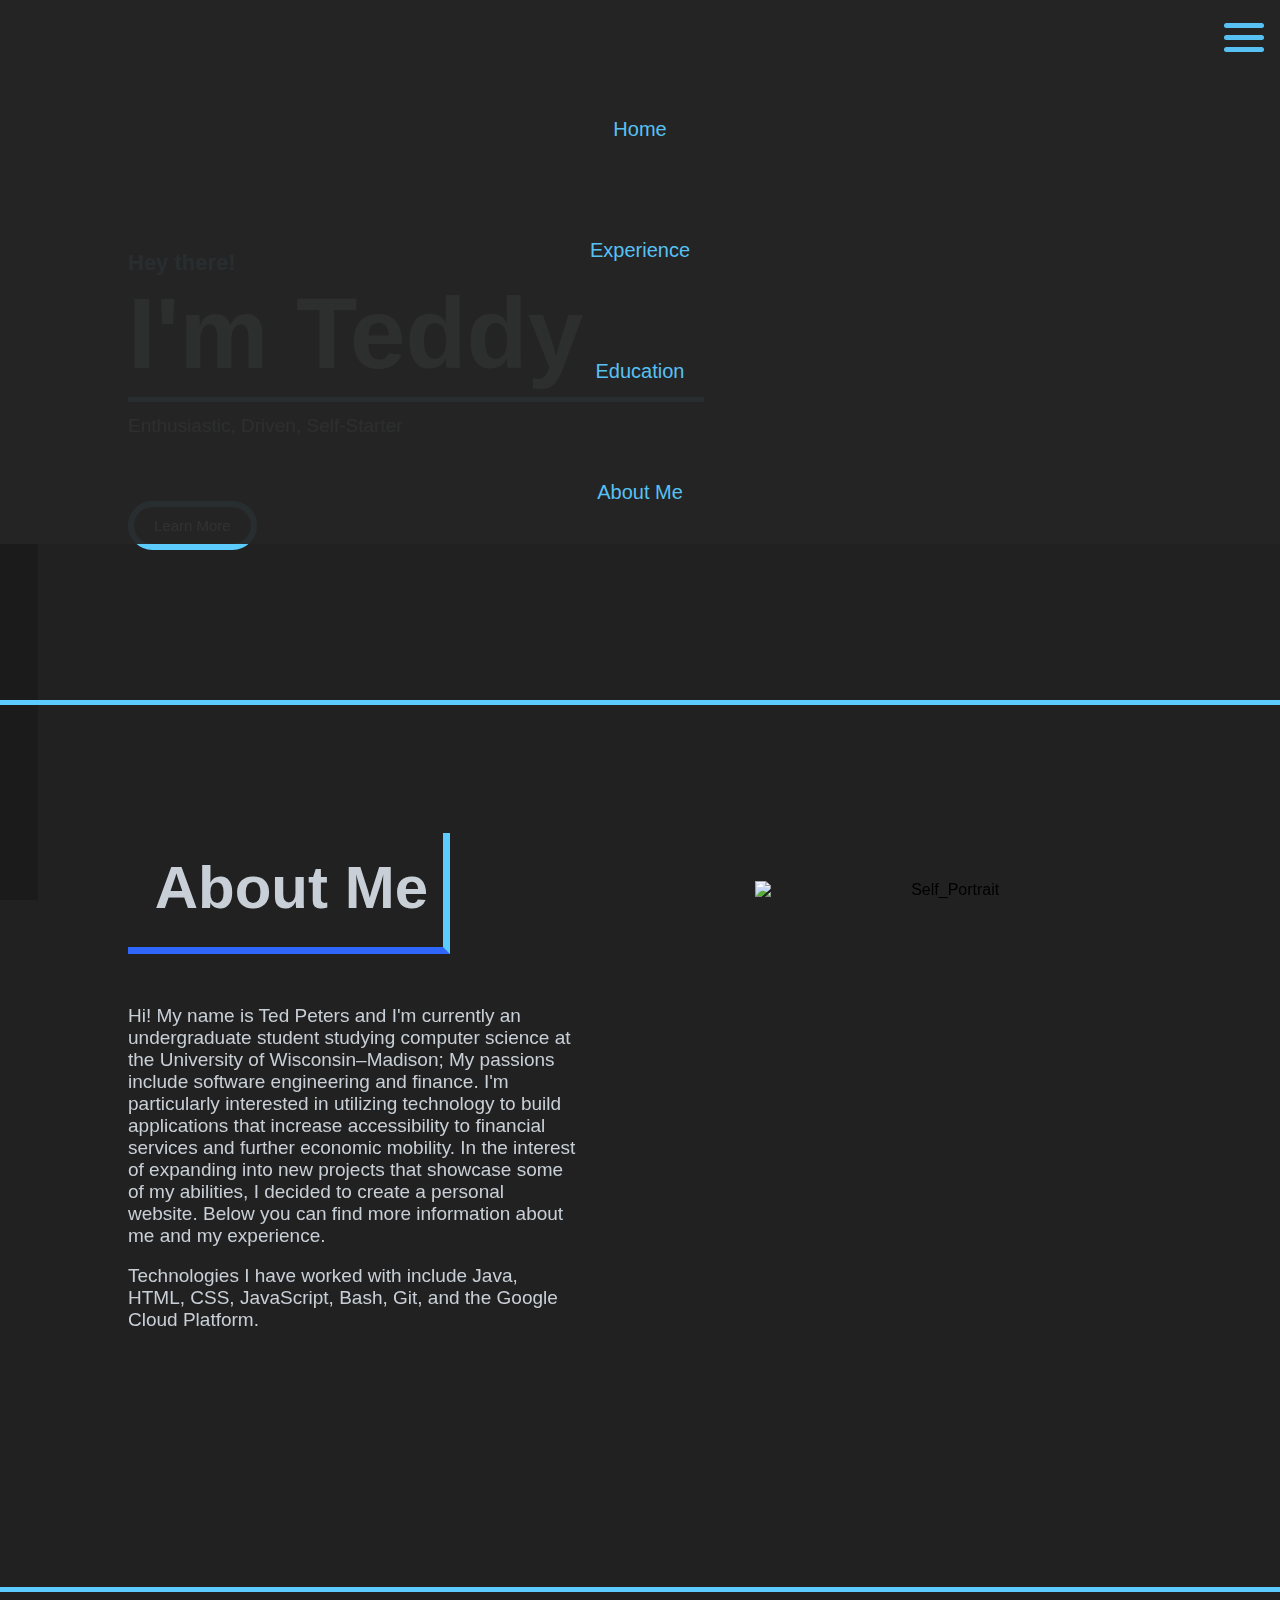
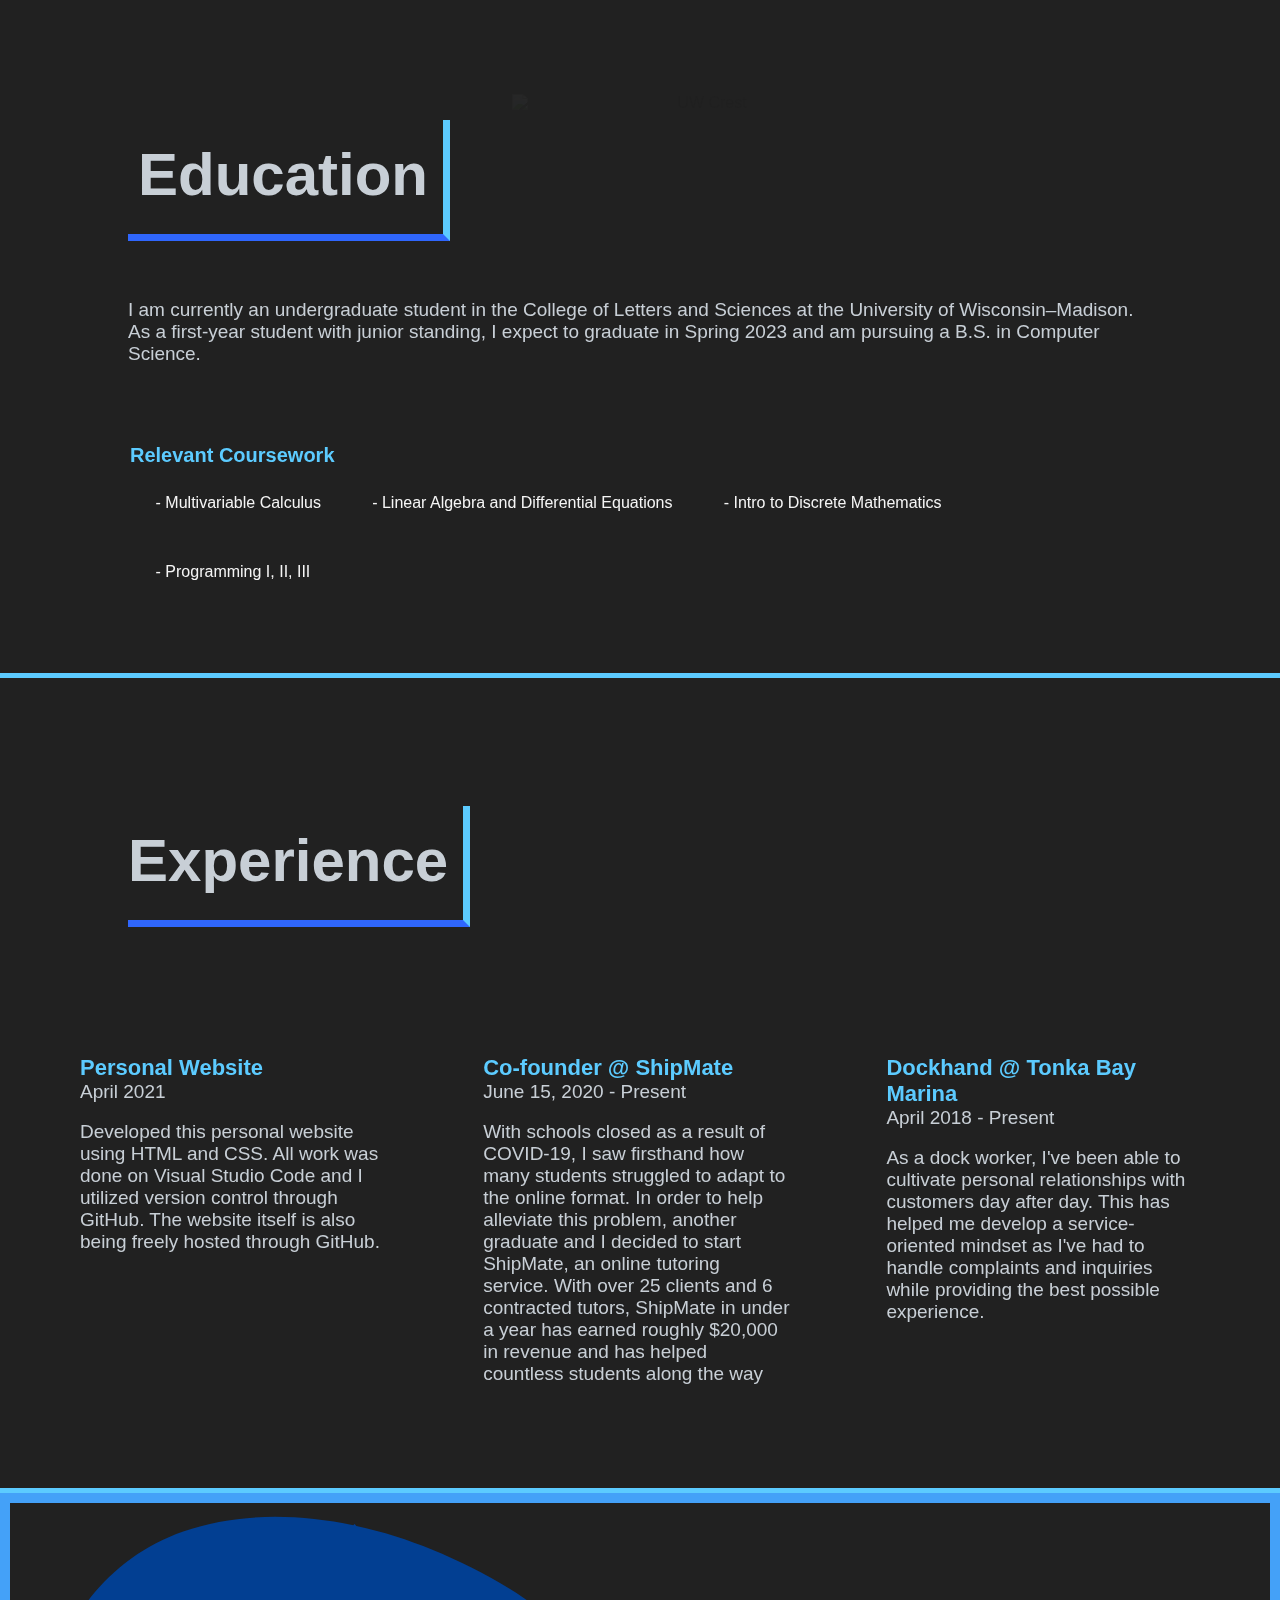
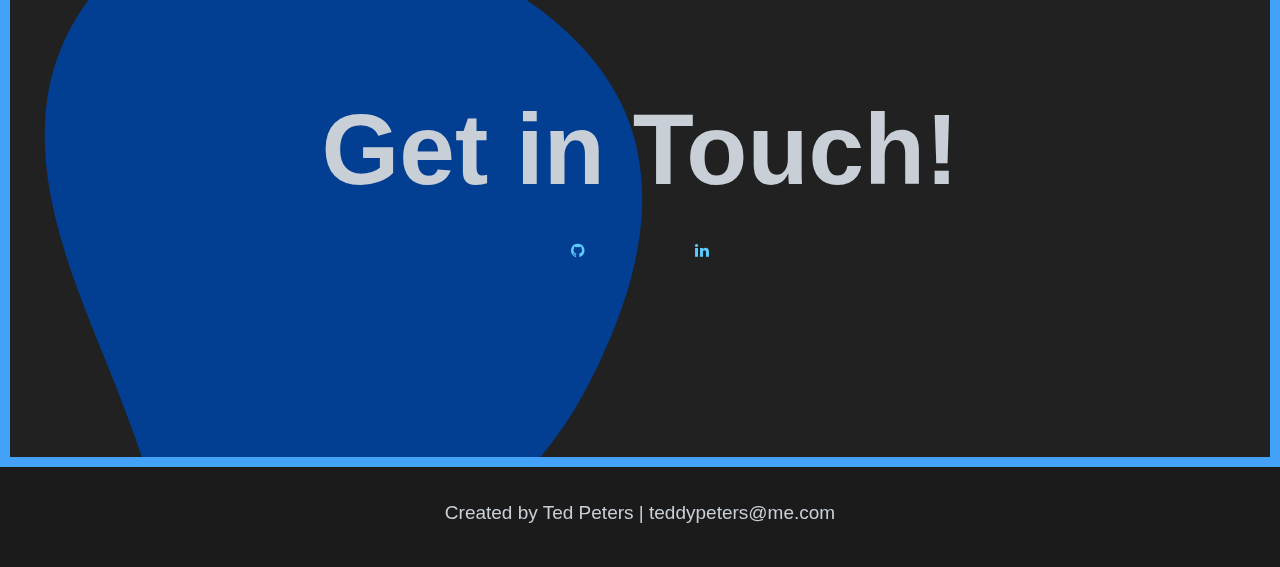
==== index.html @ d8cf2093 "Added movement" ====
<!DOCTYPE html>
<!-- 
    Author: Theodore Peters
Date: 4/17/21
HTML formatting for teddypeters.github.io
----------------------------------------------
-->


<html>

<head>
    <title>My personal website</title>

    <meta property="og:title" content="teddypeters personal website" />
    <meta property="og:url" content="https://teddypeters.github.io" />
    <meta name="image" property="og:image" content="https://assets.website-files.com/5fbeb741bf4f7eae0de0ee7e/5fe203a2b78166b2d76cf9ab_design.jpg">
    <meta property="og:description" content="Hi! My name is Ted Peters and I'm currently an undergraduate student studying computer science at the University of Wisconsin–Madison; My passions include software engineering and finance. I'm particularly interested in utilizing..."
    />

    <meta name="Author" content="Teddy Peters" />
    <meta name="Keywords" content="Ted, Peters, Shipmate, Personal, Website" />
    <meta name="viewport" content="width=device-width; initial-scale=1.0;" />
    <link rel="stylesheet" href="style.css" />
    <link rel="stylesheet" href="https://netdna.bootstrapcdn.com/font-awesome/4.1.0/css/font-awesome.min.css" />
    <script type="text/javascript" src="function.js"></script>
</head>

<!-- BODY-->

<body>

    <!-- Nav Bar -->
    <header>

        <div class="progress"></div>


        <div id="navUnordered">
            <a href="javascript:void(0);" id="burgerGroup" onclick="myFunction()">
                <div class="nav-icon">
                    <div></div>
                </div>
            </a>

            <ul id="navList">
                <div id="myLinks">
                    <li class="navBar"><a class="navLink" href="#introContainer">Home</a></li>
                    <li class="navBar"><a class="navLink" href="#experience">Experience</a></li>
                    <li class="navBar"><a class="navLink" href="#education">Education</a></li>
                    <li class="navBar"><a class="navLink" href="#about">About Me</a></li>
                </div>

        </div>
        </ul>

    </header>
    <div id="sideBar"></div>

    <!-- Welcome Box-->
    <div id="introContainer">
        <img class="welcomeBackground" src="headerArt.png" alt="misty forest" />
        <div id="intro">
            <h5>Hey there!</h6>
                <h1 id="imTeddy">
                    I'm Teddy
            </h5>
        </div>

        <div class="Paragraph">

            <h6>
                Enthusiastic, Driven, Self-Starter
            </h6>
            <a id="learnMore" href="#about">Learn More</a>
        </div>
    </div>

    <!-- About me box -->
    <div class="container" id="about">

        <div class="containerTitle">
            <h2 id="imTeddy">
                About Me
            </h2>
        </div>

        <div class="Paragraph">

            <h6>
                Hi! My name is Ted Peters and I'm currently an undergraduate student studying computer science at the University of Wisconsin–Madison; My passions include software engineering and finance. I'm particularly interested in utilizing technology to build applications
                that increase accessibility to financial services and further economic mobility. In the interest of expanding into new projects that showcase some of my abilities, I decided to create a personal website. Below you can find more information
                about me and my experience.
            </h6>
            <br>
            <h6>
                Technologies I have worked with include Java, HTML, CSS, JavaScript, Bash, Git, and the Google Cloud Platform.
            </h6>

        </div>

        <img class="selfPortrait" src="Profile.png" alt="Self_Portrait">
    </div>

    <div class="container" id="education">
        <img id="uwCrest" src="uwCrest.png" alt="UW Crest" />
        <div class="containerTitle">
            <h2>Education
            </h2>
        </div>

        <div class="Paragraph" id="education">

            <h6>
                I am currently an undergraduate student in the College of Letters and Sciences at the University of Wisconsin–Madison. As a first-year student with junior standing, I expect to graduate in Spring 2023 and am pursuing a B.S. in Computer Science.
            </h6>

        </div>
        <table>
            <tr>
                <th>Relevant Coursework</th>
            </tr>
            <tr>
                <td>- Multivariable Calculus</th>
                    <td>- Linear Algebra and Differential Equations</th>
                        <td>- Intro to Discrete Mathematics</th>
                            <td>- Programming I, II, III</td>
            </tr>

        </table>
    </div>


    <!-- Experience Box-->
    <div class="container" id="experience">

        <div class="containerTitle" id="two">
            <h2>
                Experience
            </h2>
        </div>

        <div class="experienceItem">
            <h4>
                Personal Website
            </h4>

            <h6>
                April 2021
            </h6>
            <br>
            <h6>
                Developed this personal website using HTML and CSS. All work was done on Visual Studio Code and I utilized version control through GitHub. The website itself is also being freely hosted through GitHub.
            </h6>
        </div>

        <div class="experienceItem">
            <h4>
                Co-founder @ ShipMate
            </h4>
            <h6>
                June 15, 2020 - Present
            </h6>
            <br>
            <h6>
                With schools closed as a result of COVID-19, I saw firsthand how many students struggled to adapt to the online format. In order to help alleviate this problem, another graduate and I decided to start ShipMate, an online tutoring service. With over 25
                clients and 6 contracted tutors, ShipMate in under a year has earned roughly $20,000 in revenue and has helped countless students along the way
            </h6>
        </div>

        <div class="experienceItem">
            <h4>
                Dockhand @ Tonka Bay Marina
            </h4>
            <h6>
                April 2018 - Present
            </h6>
            <br>
            <h6>
                As a dock worker, I've been able to cultivate personal relationships with customers day after day. This has helped me develop a service-oriented mindset as I've had to handle complaints and inquiries while providing the best possible experience.
            </h6>
        </div>
    </div>



    <!-- Get in touch box -->
    <div class="container" id="last">

        <div id="getInTouch">

            <h1 id="imTeddy">
                Get in Touch!
            </h1>

            <a href="https://github.com/teddypeters" target="_blank" rel="noopener noreferrer" class="fa fa-github"></a>
            <a href="https://www.linkedin.com/in/ted-peters-b65948129/" target="_blank" rel="noopener noreferrer" class="fa fa-linkedin"></a>

        </div>

        <div class="blob">
            <!-- This SVG is from https://codepen.io/Ali_Farooq_/pen/gKOJqx -->
            <svg xmlns:xlink="http://www.w3.org/1999/xlink" version="1.1" xmlns="http://www.w3.org/2000/svg" viewBox="0 0 310 350">
    <path d="M156.4,339.5c31.8-2.5,59.4-26.8,80.2-48.5c28.3-29.5,40.5-47,56.1-85.1c14-34.3,20.7-75.6,2.3-111  c-18.1-34.8-55.7-58-90.4-72.3c-11.7-4.8-24.1-8.8-36.8-11.5l-0.9-0.9l-0.6,0.6c-27.7-5.8-56.6-6-82.4,3c-38.8,13.6-64,48.8-66.8,90.3c-3,43.9,17.8,88.3,33.7,128.8c5.3,13.5,10.4,27.1,14.9,40.9C77.5,309.9,111,343,156.4,339.5z"/>
    </svg>
        </div>
    </div>
</body>


<!-- Footer and contact info -->
<footer>
    <h6 id="contactInfo"> Created by Ted Peters | teddypeters@me.com </h6>
</footer>

</html>
---- style.css ----
/* 
Author: Theodore Peters
Date: 4/17/21
Styling for teddypeters.github.io
----------------------------------------------
*/

@import "compass/css3";
html {
    --scroll-behavior: smooth;
    scroll-behavior: smooth;
}

* {
    margin: 0px;
    padding: 0px;
    font-family: sans-serif;
}

body {
    background-color: #212121;
    animation: body 1s linear;
}

.progress {
    height: 3px;
    width: 0%;
    background-color: #fff;
    position: fixed;
    top: 0;
    left: 0;
    animation: progress 1s linear;
}

@keyframes progress {
    to {
        background-color: rgb(20, 255, 226);
        width: 100%;
    }
}

 :root * {
    /* Pause the animation */
    animation-play-state: paused;
    /* Bind the animation to scroll */
    animation-delay: calc(var(--scroll) * -1s);
    /* These last 2 properites clean up overshoot weirdness */
    animation-iteration-count: 1;
    animation-fill-mode: both;
}

h1 {
    font-size: 100px;
    color: rgb(200, 207, 214);
}

h2 {
    font-size: 60px;
    color: rgb(200, 207, 214);
    padding-bottom: 15px;
}

h4 {
    font-size: 22px;
    color: rgb(92, 203, 255);
}

h5 {
    font-size: 22px;
    color: rgb(92, 203, 255);
}

h6 {
    font-size: 19px;
    color: rgb(200, 207, 214);
    font-weight: 100;
}


/* Hide the links inside the navigation menu (except for logo/home) */

#burgerClass {
    border: 0.8vw solid rgb(68, 161, 248);
}

.nav-icon {
    float: right;
    margin: 1em;
    width: 40px;
}

.nav-icon:after,
.nav-icon:before,
.nav-icon div {
    background-color: rgb(92, 203, 255);
    border-radius: 3px;
    content: '';
    display: block;
    height: 5px;
    margin: 7px 0;
    transition: all .2s ease-in-out;
}

.nav-icon:hover:before {
    transform: translateY(12px) rotate(135deg);
}

.nav-icon:hover:after {
    transform: translateY(-12px) rotate(-135deg);
}

.nav-icon:hover div {
    transform: scale(0);
}

#navList {
    margin-left: 2%;
    margin-right: 2%;
    padding-top: 60px;
}


/* Style the active link (or home/logo) */

.active {
    background-color: #4CAF50;
    color: white;
}

header {
    top: 0;
    position: fixed;
    width: 100%;
    overflow: hidden;
    z-index: 10;
    opacity: 95%;
}

#sideBar {
    position: fixed;
    width: 3%;
    height: 100%;
    z-index: 0;
    background-color: rgb(27, 27, 27);
}


/* Navigation styling */

#navUnordered {
    width: 100%;
    position: relative;
    list-style-type: none;
    margin: 0;
    padding-right: 5%;
    overflow: hidden;
    background-color: rgb(37, 37, 37);
    z-index: 1;
}

.navBar {
    display: inline;
    padding-left: 3%;
    background-color: rgb(37, 37, 37);
}

.navLink {
    text-align: center;
    margin-top: 10px;
    margin-bottom: 10px;
    position: relative;
    background-color: rgb(68, 161, 248, 0%);
    border-radius: 25px;
    transition: 1s;
}

.navLink:hover {
    background-color: rgb(68, 161, 248, 30%);
}

li a {
    display: block;
    color: rgb(92, 203, 255);
    padding: 30px 12px;
    text-decoration: none;
    font-family: 'Trebuchet MS', 'Lucida Sans Unicode', 'Lucida Grande', 'Lucida Sans', Arial, sans-serif;
    font-size: 20px;
}

#introContainer {
    position: relative;
    top: 0%;
    text-align: center;
    height: 700px;
    overflow: hidden;
    border-bottom: 5px solid rgb(92, 203, 255);
}


/* Container class is used for each new section, utilizing ID's to provide slight variation when applicable */

.container {
    position: relative;
    top: 0%;
    text-align: center;
    overflow: hidden;
    height: auto;
    border-bottom: 5px solid rgb(92, 203, 255);
}

.welcomeBackground {
    z-index: -10;
    position: absolute;
    left: 0;
    top: 0%;
    width: 1700px;
    overflow: hidden;
    opacity: 0.1;
}

.selfPortrait {
    width: 30%;
    position: absolute;
    top: 20%;
    right: 11%;
}

#intro {
    height: auto;
    width: 45%;
    position: relative;
    left: 10%;
    top: 0vw;
    text-align: left;
    border-bottom: 0.4vw solid rgb(92, 203, 255);
    padding-bottom: 0.5vw;
    padding-top: 250px;
}


/* Styling for the learn more button */

#learnMore {
    top: 5vw;
    left: 0%;
    position: relative;
    background-color: transparent;
    border-radius: 60px;
    color: white;
    border: 0.5vw solid rgb(92, 203, 255);
    padding: 10px 20px;
    text-align: center;
    display: inline-block;
    font-size: 15px;
    font-style: bold;
    text-decoration: none;
    transition-duration: 0.4s;
}

#learnMore:hover {
    border: 0.5vw solid rgb(92, 203, 255);
    background-color: rgba(217, 243, 255, 0.2);
}


/* Paragraph class is used to style the writing in each container */

.Paragraph {
    position: relative;
    height: auto;
    text-align: left;
    width: 35%;
    left: 10%;
    top: 0vw;
    padding-top: 1vw;
    padding-bottom: 20vw;
}

#uwCrest {
    position: absolute;
    left: 40vw;
    top: 15%;
    width: 30%;
    opacity: 3%;
}


/* ContainerTitle class is used in each section to style the header */

.containerTitle {
    height: 5vw;
    width: 300px;
    position: relative;
    left: 10%;
    top: 50%;
    text-align: right;
    margin-top: 10vw;
    margin-bottom: 3vw;
    padding-right: 15px;
    padding-bottom: 30px;
    padding-top: 20px;
    border-right: 0.6vw solid rgb(92, 203, 255);
    border-bottom: 0.6vw solid rgb(47, 102, 252);
    ;
}

#education.Paragraph {
    width: 80%;
    margin-bottom: 3vw;
    margin-top: 3vw;
    padding-top: 1.5vw;
    padding-bottom: 3vw;
}


/* Table is used to display relevant coursework */

table {
    position: relative;
    top: 10%;
    left: 10%;
    color: whitesmoke;
    margin-bottom: 5vw;
    width: 80%;
}

th {
    text-align: left;
    color: rgb(92, 203, 255);
    font-size: 20px;
}

td {
    float: left;
    text-align: left;
    width: auto;
    padding: 2vw;
    white-space: nowrap;
    font-size: 16px;
}

#two.containerTitle {
    width: 320px;
}

.experienceItem {
    top: auto;
    position: relative;
    width: 24%;
    height: auto;
    margin: 1.25%;
    margin-top: 90px;
    float: left;
    text-align: left;
    padding-left: 5%;
    margin-bottom: 8vw;
}

#getInTouch {
    margin: 15%;
}


/* Styling for the social media icons */

.fa {
    position: relative;
    top: 0;
    padding: 10px;
    font-size: 50px;
    width: 100px;
    height: auto;
    margin-top: 2vw;
    text-align: center;
    text-decoration: none;
    background: transparent;
    color: rgb(92, 203, 255);
}

.fa:hover {
    opacity: 0.7;
}

footer {
    bottom: 0;
    position: relative;
    width: 100%;
    overflow: hidden;
    background-color: rgb(27, 27, 27);
    height: 100px;
    text-align: center;
}

#contactInfo {
    margin-top: 35px;
}

#last.container {
    border: 0.8vw solid rgb(68, 161, 248);
}

.blob {
    position: absolute;
    top: 0;
    left: 0;
    fill: #023F92;
    width: 50vmax;
    z-index: -1;
    animation: move 15s ease-in-out infinite;
    transform-origin: 50% 50%;
}

@keyframes move {
    0% {
        transform: scale(1) translate(10px, -30px);
    }
    38% {
        transform: scale(0.8, 1) translate(80vw, 30vh) rotate(160deg);
    }
    40% {
        transform: scale(0.8, 1) translate(80vw, 30vh) rotate(160deg);
    }
    78% {
        transform: scale(1.3) translate(0vw, 50vh) rotate(-20deg);
    }
    80% {
        transform: scale(1.3) translate(0vw, 50vh) rotate(-20deg);
    }
    100% {
        transform: scale(1) translate(10px, -30px);
    }
}


/* Changes are made to certain selectors when the view window is below 1100 px in width */

@media screen and (max-width: 1100px) {
    .experienceItem {
        width: 80%;
        margin-left: 10%;
        margin-right: 10%;
        margin-top: 3vw;
        margin-bottom: 3vw;
        text-align: left;
        padding-left: 3%;
        margin-bottom: 8vw;
    }
    h4 {
        font-size: 19px;
    }
    h6 {
        font-size: 15px;
    }
    .welcomeBackground {
        width: 1400px;
    }
    h1 {
        font-size: 70px;
    }
    h2 {
        font-size: 42px;
    }
    #intro {
        width: 60%;
        padding-bottom: 0.5vw;
        padding-top: 300px;
    }
    .containerTitle {
        width: 200px;
    }
    #two.containerTitle {
        width: 220px;
    }
}


/* Styling for mobile use as well as collapsed windows on dektop*/

@media screen and (max-width: 700px) {
    .blob {
        bottom: 50vw;
    }
    h1 {
        font-size: 50px;
    }
    h2 {
        font-size: 30px;
    }
    .welcomeBackground {
        width: 1250px;
    }
    .containerTitle {
        width: 150px;
    }
    #two.containerTitle {
        width: 160px;
    }
    .Paragraph {
        height: auto;
        width: 60%;
        top: 0vw;
        padding-top: 1vw;
        padding-bottom: 10vw;
    }
    .selfPortrait {
        width: 50%;
        position: relative;
        top: 10%;
        margin-bottom: 30px;
    }
    td {
        font-size: 14px;
        padding: 3vw;
    }
    th {
        font-size: 18px;
    }
    #uwCrest {
        position: absolute;
        left: 40vw;
        top: 15%;
        width: 50%;
        opacity: 3%;
    }
}
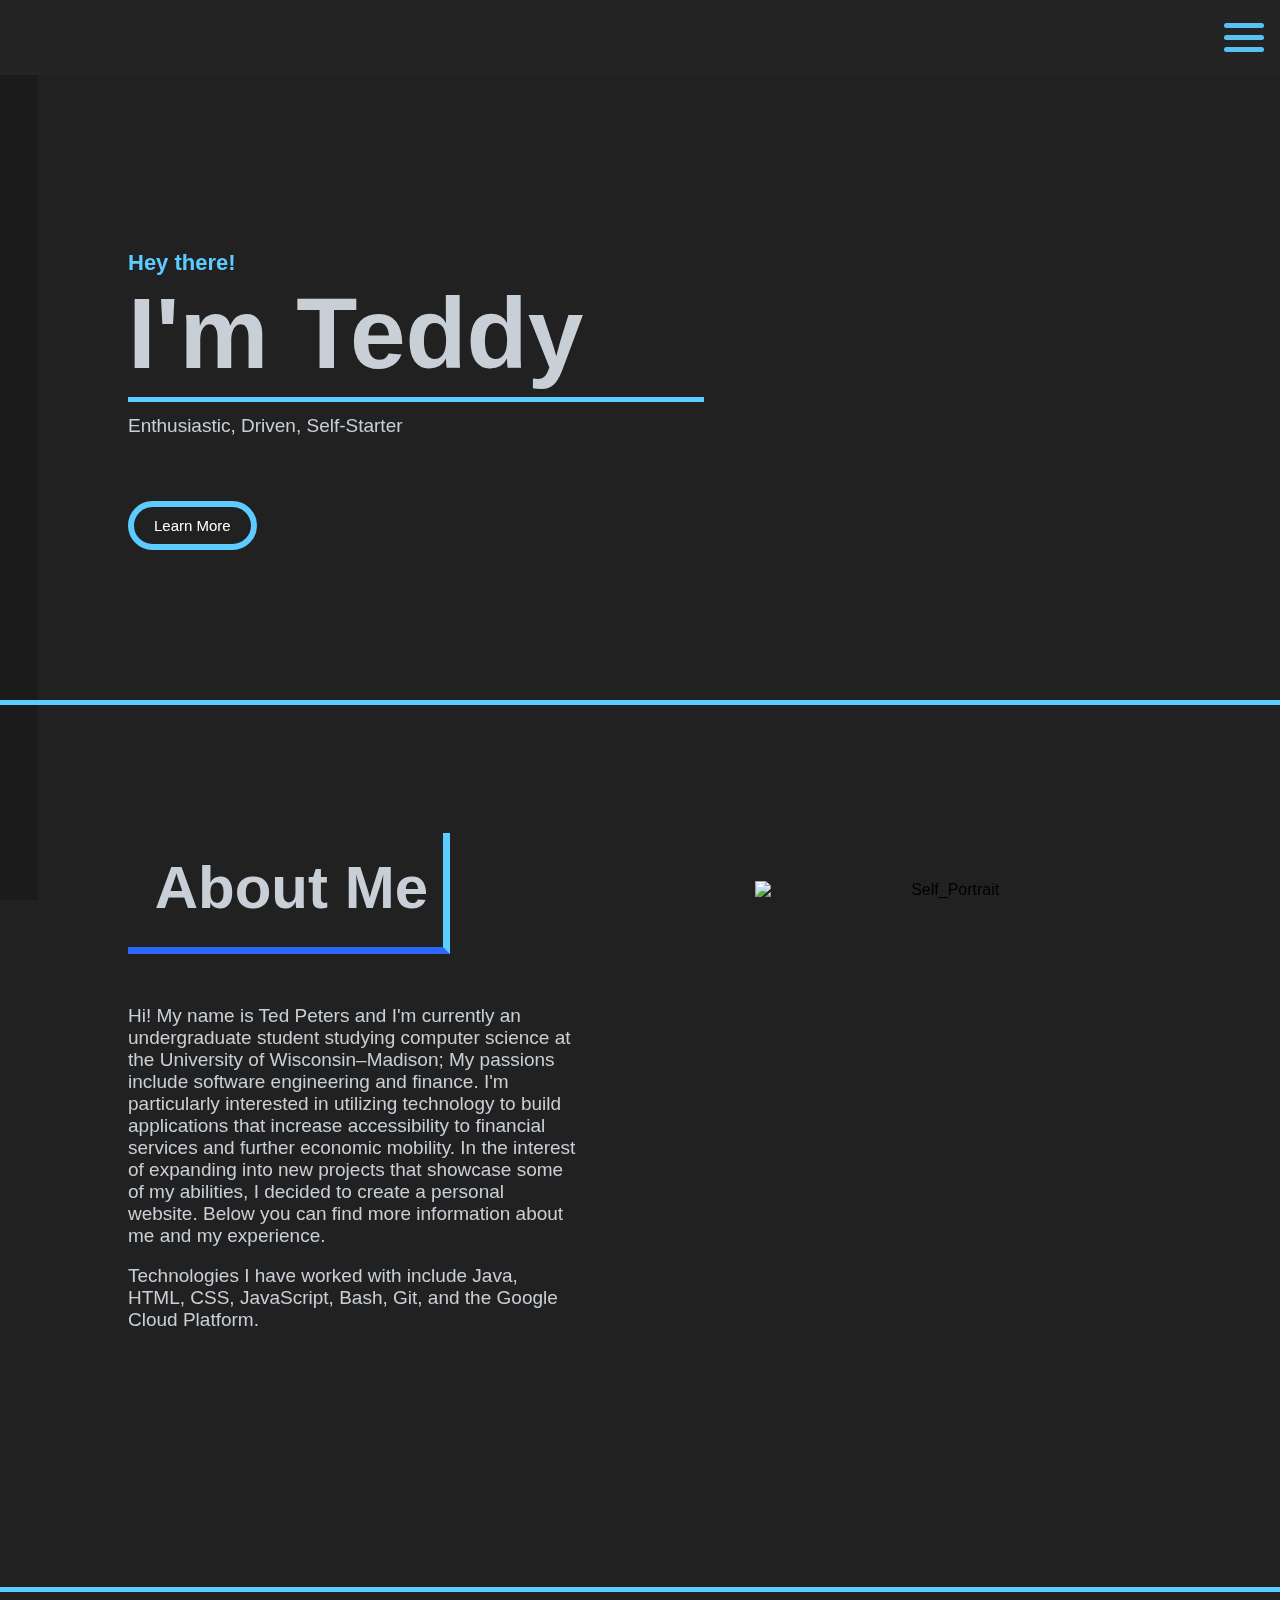
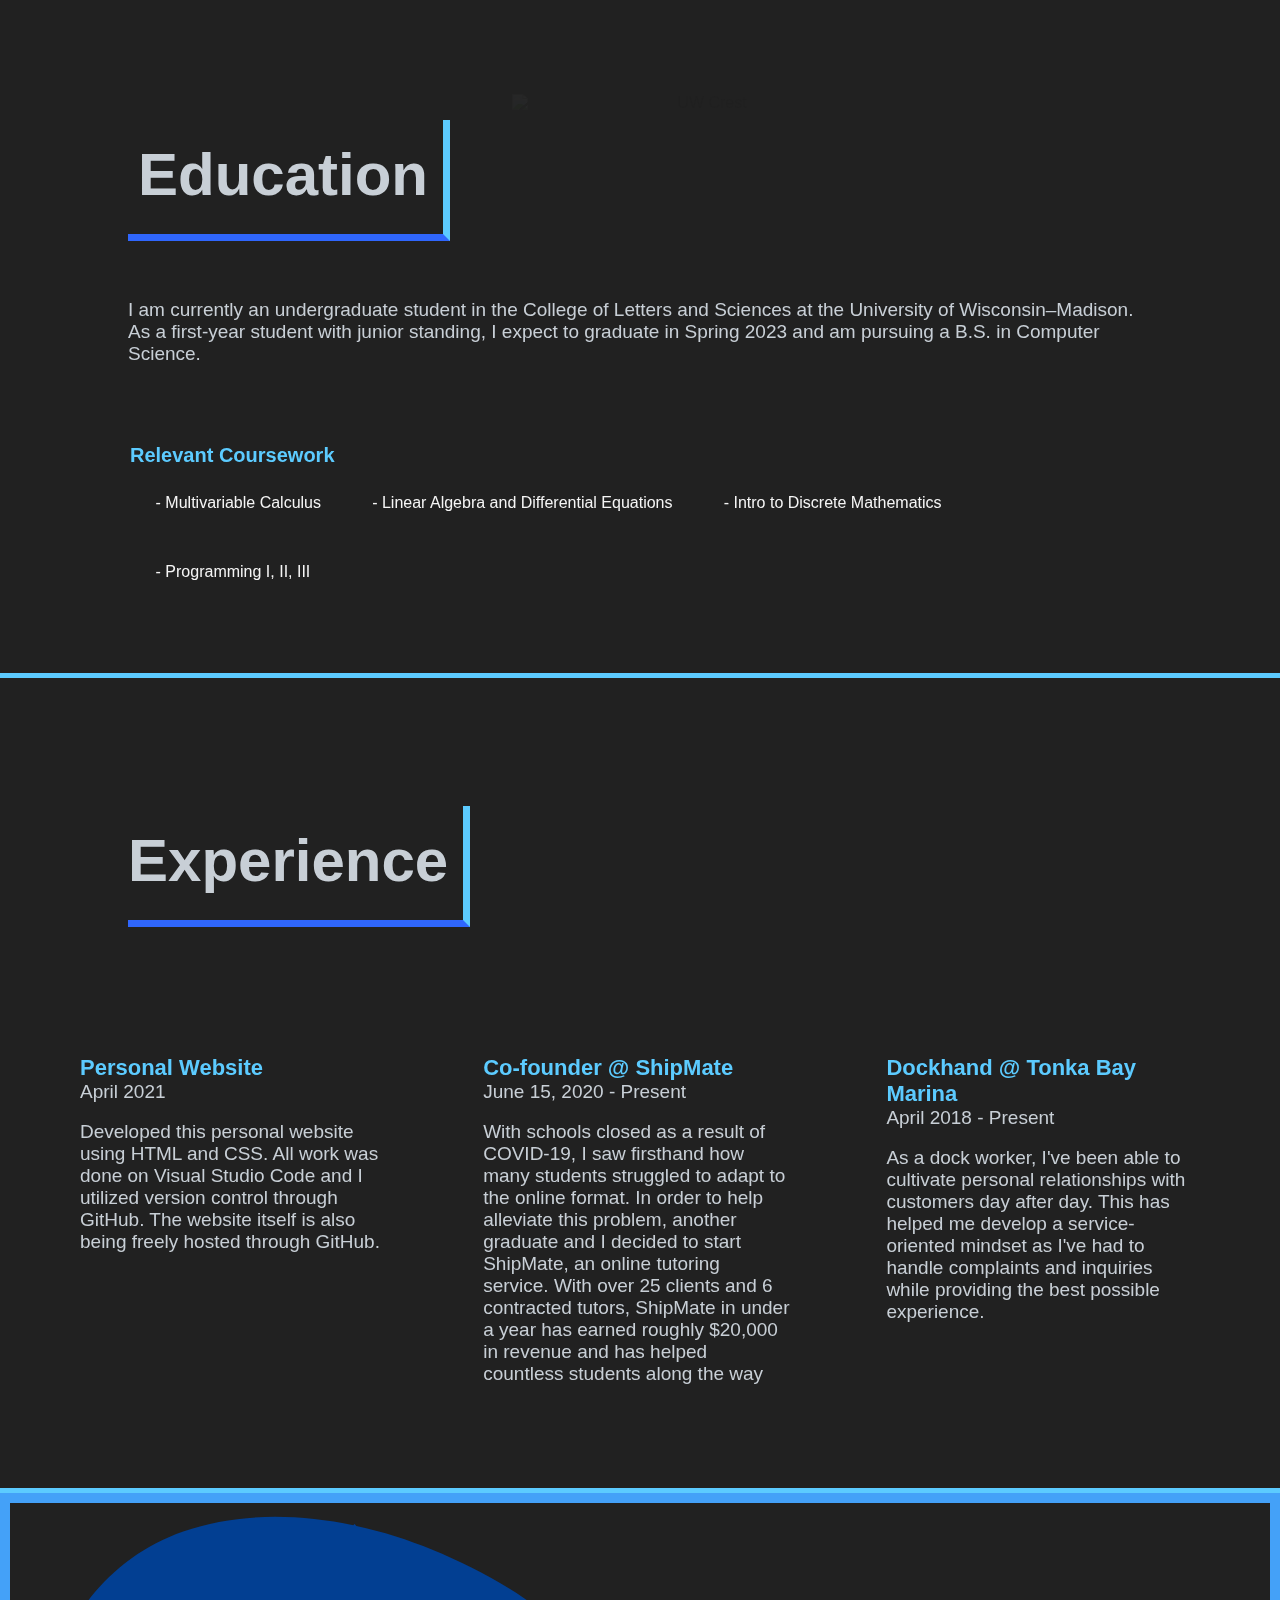
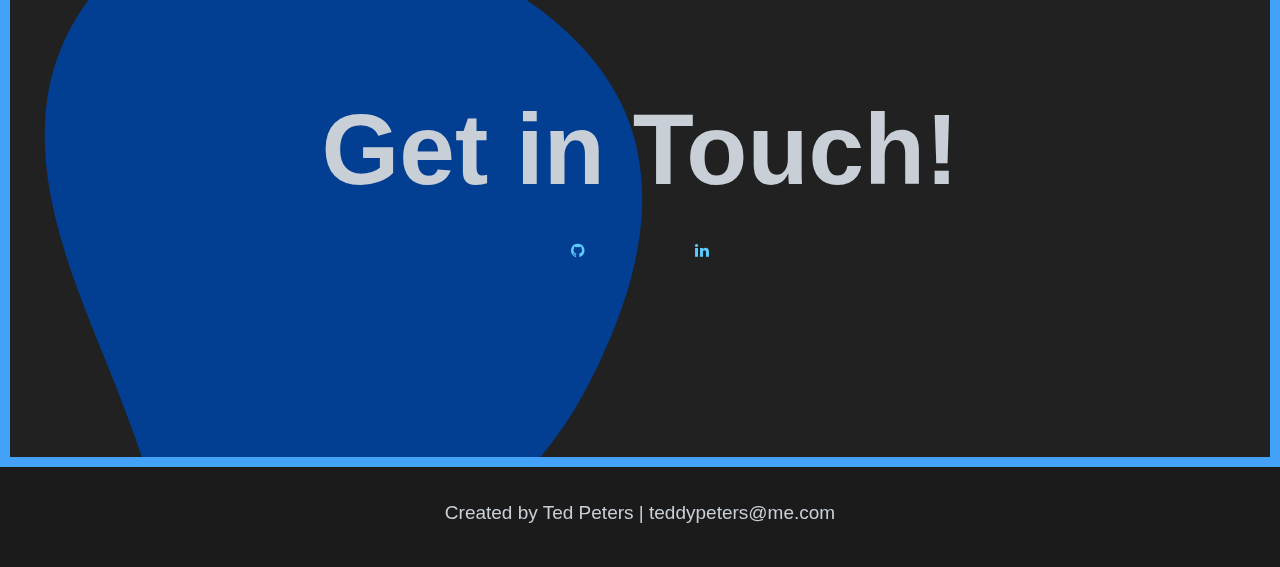
==== commit 664bff4d: "Update index.html" ====
--- a/index.html
+++ b/index.html
@@ -28,7 +28,7 @@
 
 <!-- BODY-->
 
-<body>
+<body onload="startingFunc()">
 
     <!-- Nav Bar -->
     <header>
@@ -37,7 +37,7 @@
 
 
         <div id="navUnordered">
-            <a href="javascript:void(0);" id="burgerGroup" onclick="myFunction()">
+            <a href="javascript:void(0);" id="burgerGroup" onload="startingFunc()" onclick="myFunction()">
                 <div class="nav-icon">
                     <div></div>
                 </div>
--- a/style.css
+++ b/style.css
@@ -78,10 +78,6 @@
 
 
 /* Hide the links inside the navigation menu (except for logo/home) */
-
-#burgerClass {
-    border: 0.8vw solid rgb(68, 161, 248);
-}
 
 .nav-icon {
     float: right;
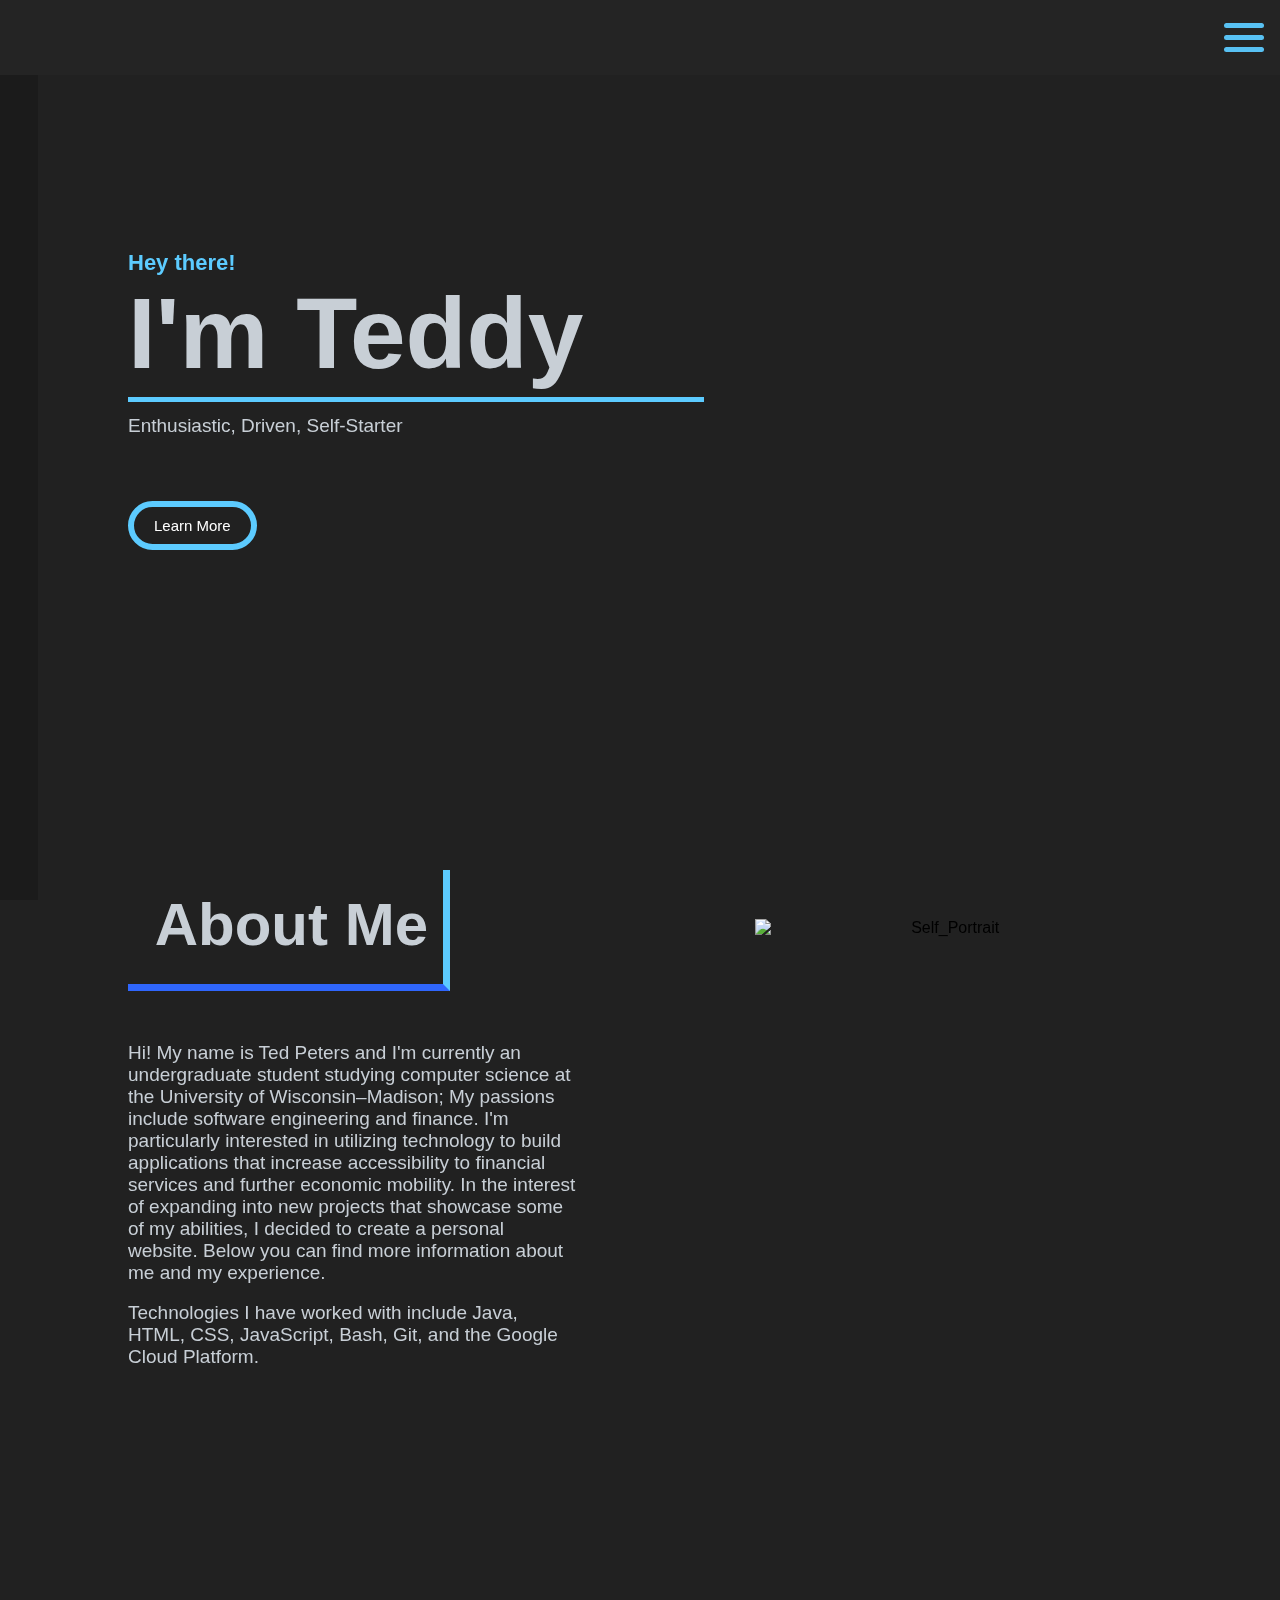
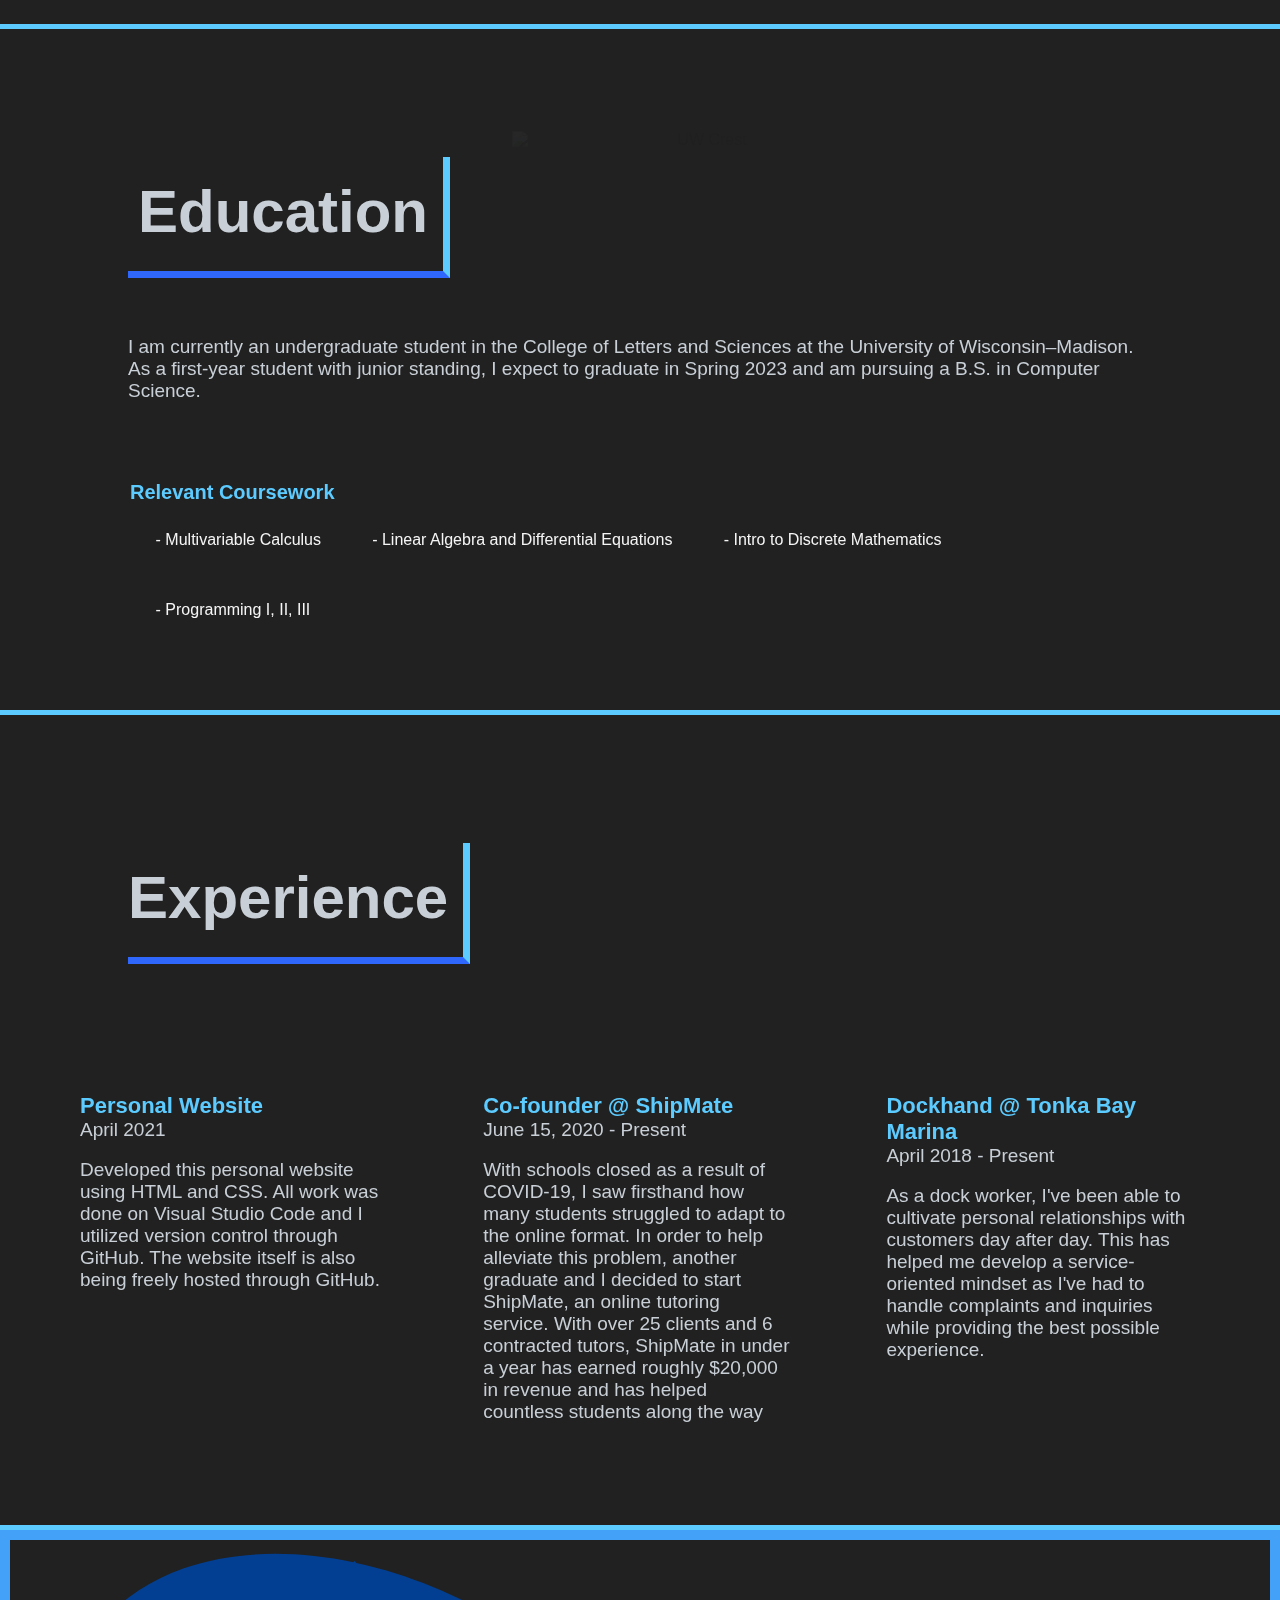
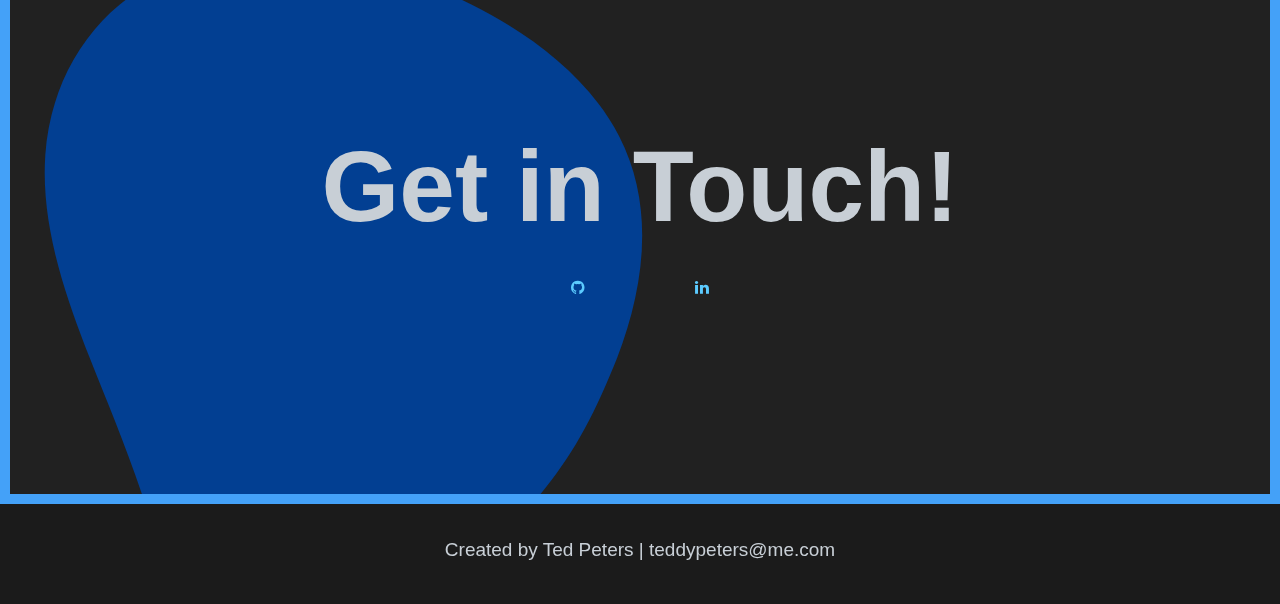
==== commit 51b1739a: "Update index.html" ====
--- a/index.html
+++ b/index.html
@@ -44,11 +44,11 @@
             </a>
 
             <ul id="navList">
-                <div id="myLinks">
-                    <li class="navBar"><a class="navLink" href="#introContainer">Home</a></li>
+                <div id="myLinks" onload="startingFunc()">
+                    <li class="navBar"><a class="navLink" href="#home">Home</a></li>
+                    <li class="navBar"><a class="navLink" href="#about">About Me</a></li>
+                    <li class="navBar"><a class="navLink" href="#education">Education</a></li>
                     <li class="navBar"><a class="navLink" href="#experience">Experience</a></li>
-                    <li class="navBar"><a class="navLink" href="#education">Education</a></li>
-                    <li class="navBar"><a class="navLink" href="#about">About Me</a></li>
                 </div>
 
         </div>
@@ -58,7 +58,7 @@
     <div id="sideBar"></div>
 
     <!-- Welcome Box-->
-    <div id="introContainer">
+    <div id="home">
         <img class="welcomeBackground" src="headerArt.png" alt="misty forest" />
         <div id="intro">
             <h5>Hey there!</h6>
--- a/style.css
+++ b/style.css
@@ -78,6 +78,10 @@
 
 
 /* Hide the links inside the navigation menu (except for logo/home) */
+
+#burgerClass {
+    border: 0.8vw solid rgb(68, 161, 248);
+}
 
 .nav-icon {
     float: right;
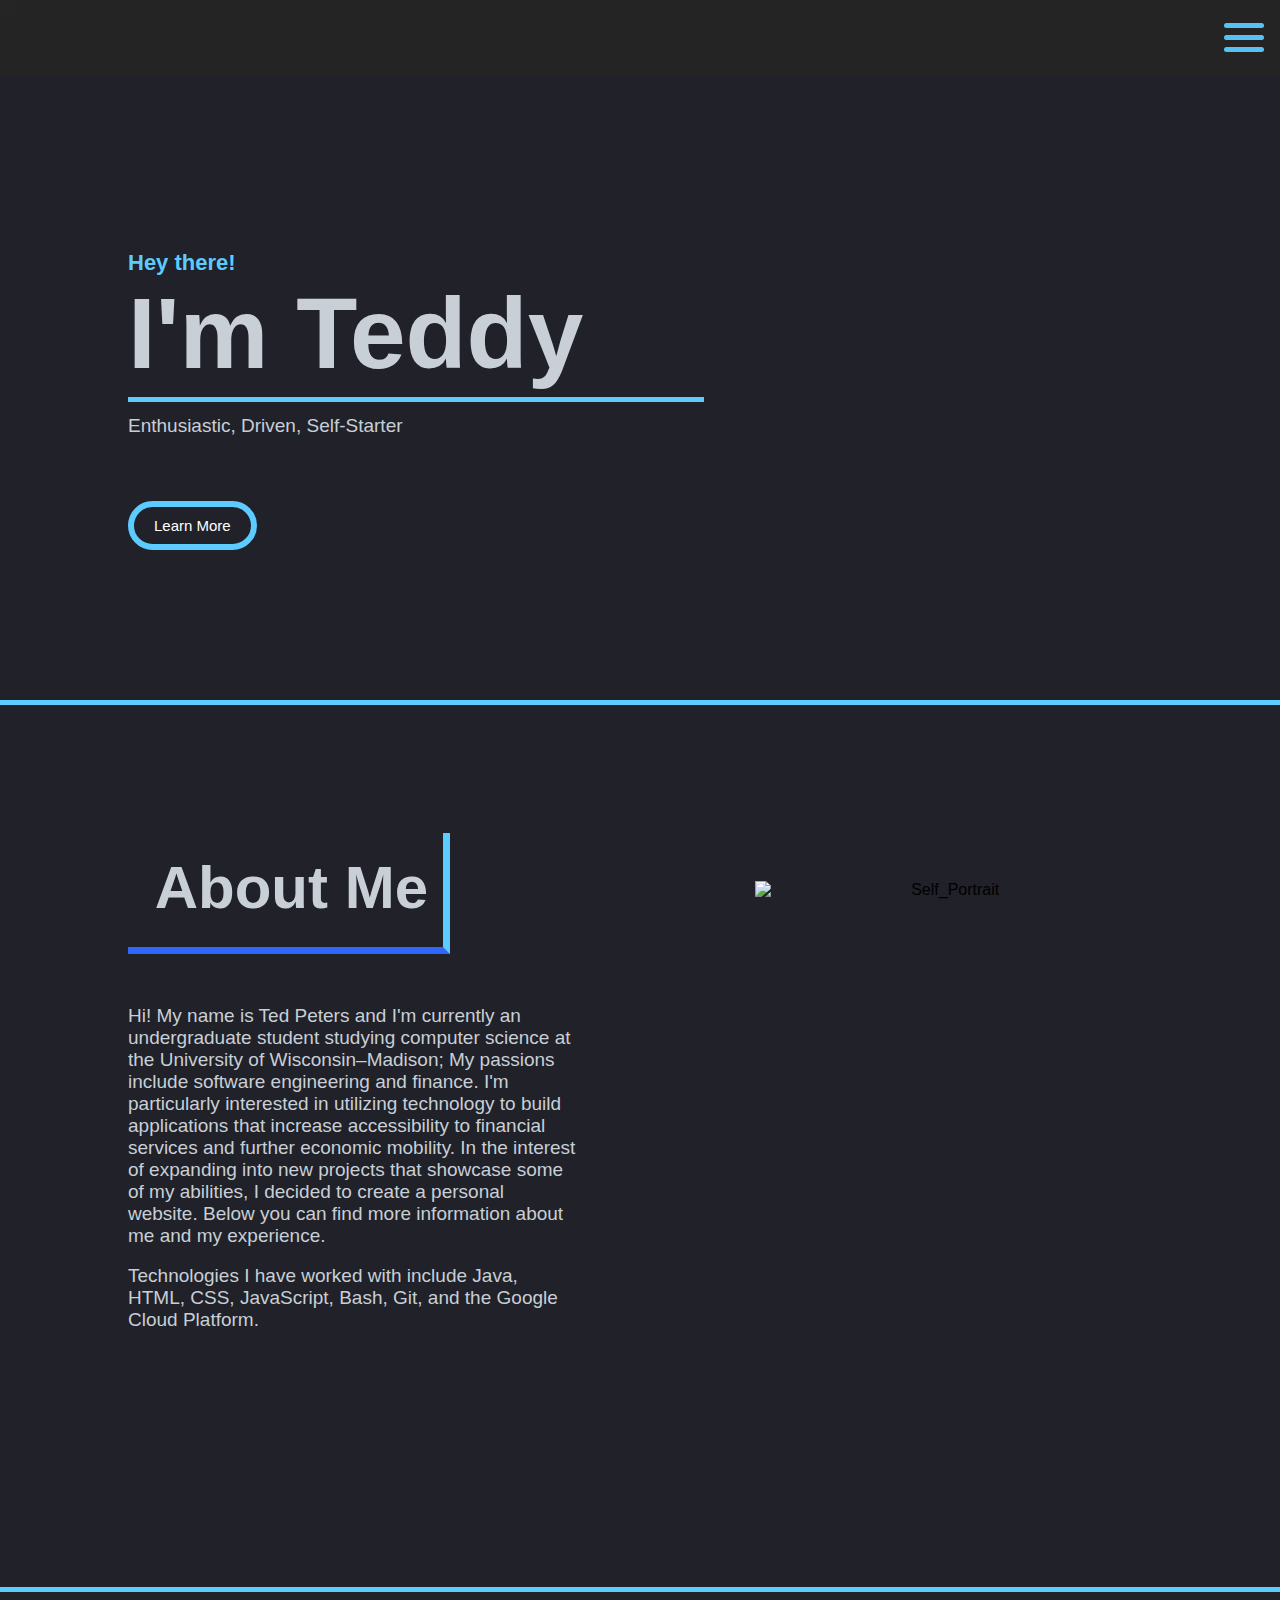
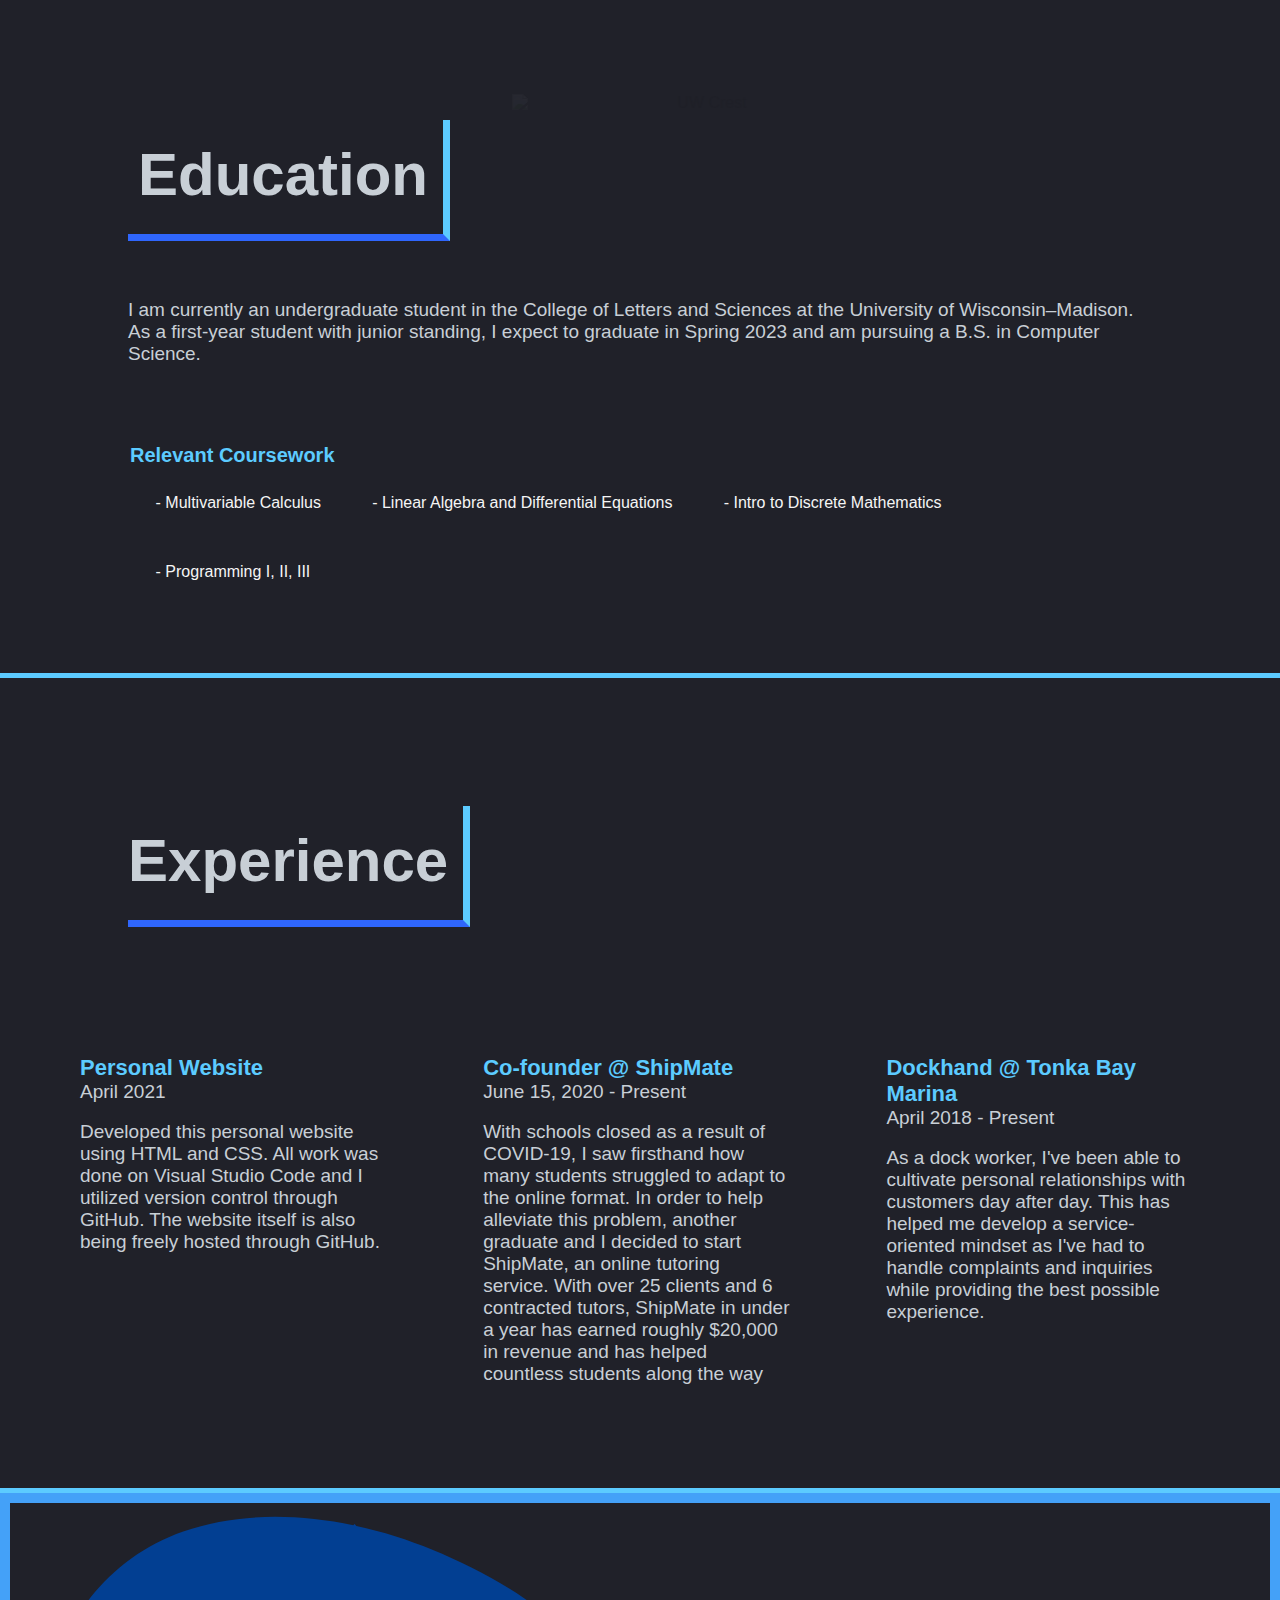
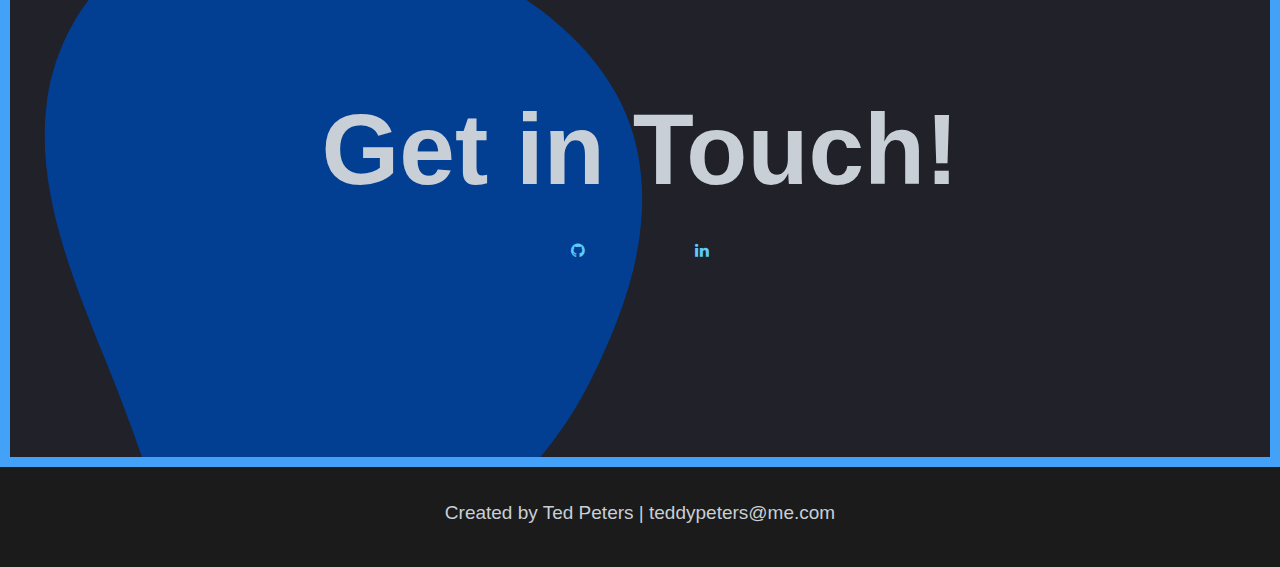
==== commit 098c7aba: "Updates" ====
--- a/index.html
+++ b/index.html
@@ -7,7 +7,7 @@
 -->
 
 
-<html>
+<html onload="startingFunc()">
 
 <head>
     <title>My personal website</title>
@@ -33,10 +33,12 @@
     <!-- Nav Bar -->
     <header>
 
-        <div class="progress"></div>
+
 
 
         <div id="navUnordered">
+            <div class="progress"></div>
+
             <a href="javascript:void(0);" id="burgerGroup" onload="startingFunc()" onclick="myFunction()">
                 <div class="nav-icon">
                     <div></div>
@@ -45,17 +47,16 @@
 
             <ul id="navList">
                 <div id="myLinks" onload="startingFunc()">
-                    <li class="navBar"><a class="navLink" href="#home">Home</a></li>
-                    <li class="navBar"><a class="navLink" href="#about">About Me</a></li>
-                    <li class="navBar"><a class="navLink" href="#education">Education</a></li>
-                    <li class="navBar"><a class="navLink" href="#experience">Experience</a></li>
+                    <li class="navBar"><a class="navLink" href="#home" onclick="myFunction()">Home</a></li>
+                    <li class="navBar"><a class="navLink" href="#about" onclick="myFunction()">About Me</a></li>
+                    <li class="navBar"><a class="navLink" href="#education" onclick="myFunction()">Education</a></li>
+                    <li class="navBar"><a class="navLink" href="#experience" onclick="myFunction()">Experience</a></li>
                 </div>
 
         </div>
         </ul>
 
     </header>
-    <div id="sideBar"></div>
 
     <!-- Welcome Box-->
     <div id="home">
--- a/style.css
+++ b/style.css
@@ -18,7 +18,7 @@
 }
 
 body {
-    background-color: #212121;
+    background-color: #202129;
     animation: body 1s linear;
 }
 
@@ -136,14 +136,6 @@
     opacity: 95%;
 }
 
-#sideBar {
-    position: fixed;
-    width: 3%;
-    height: 100%;
-    z-index: 0;
-    background-color: rgb(27, 27, 27);
-}
-
 
 /* Navigation styling */
 
@@ -187,7 +179,7 @@
     font-size: 20px;
 }
 
-#introContainer {
+#home {
     position: relative;
     top: 0%;
     text-align: center;
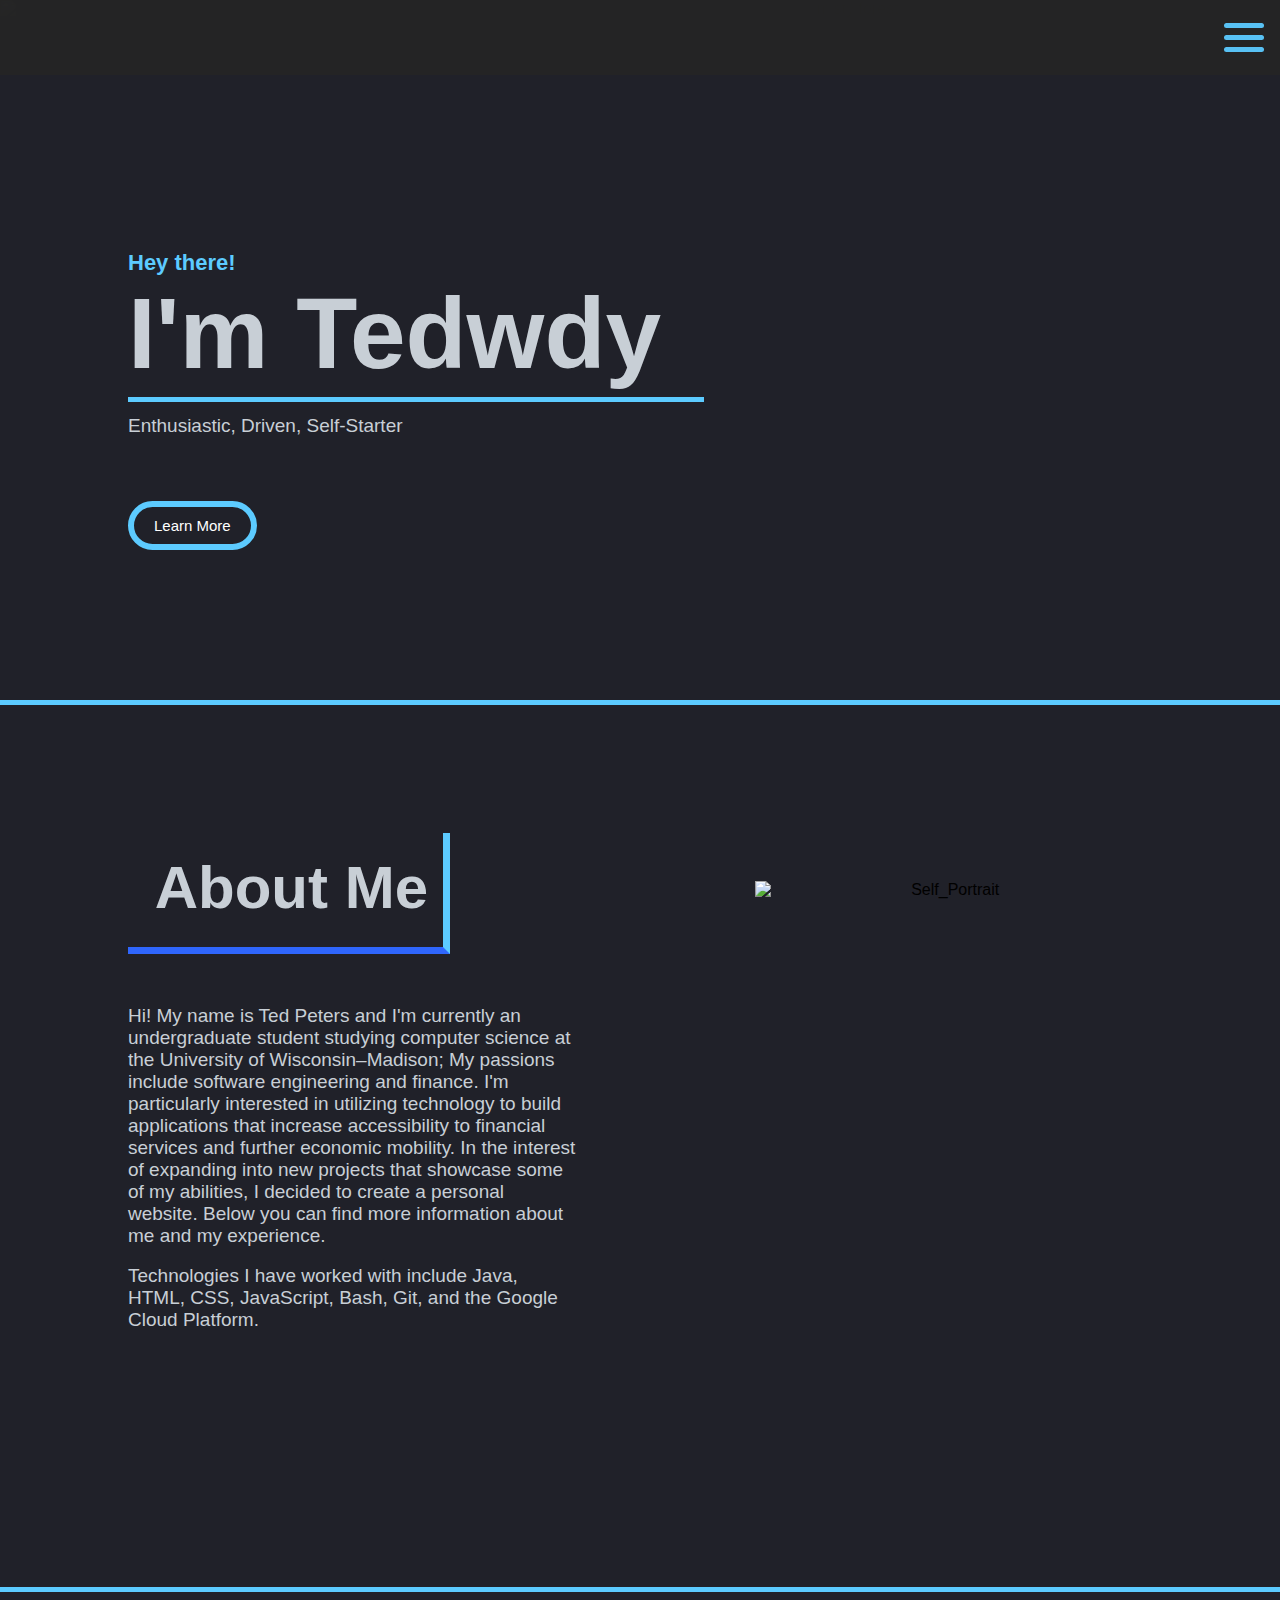
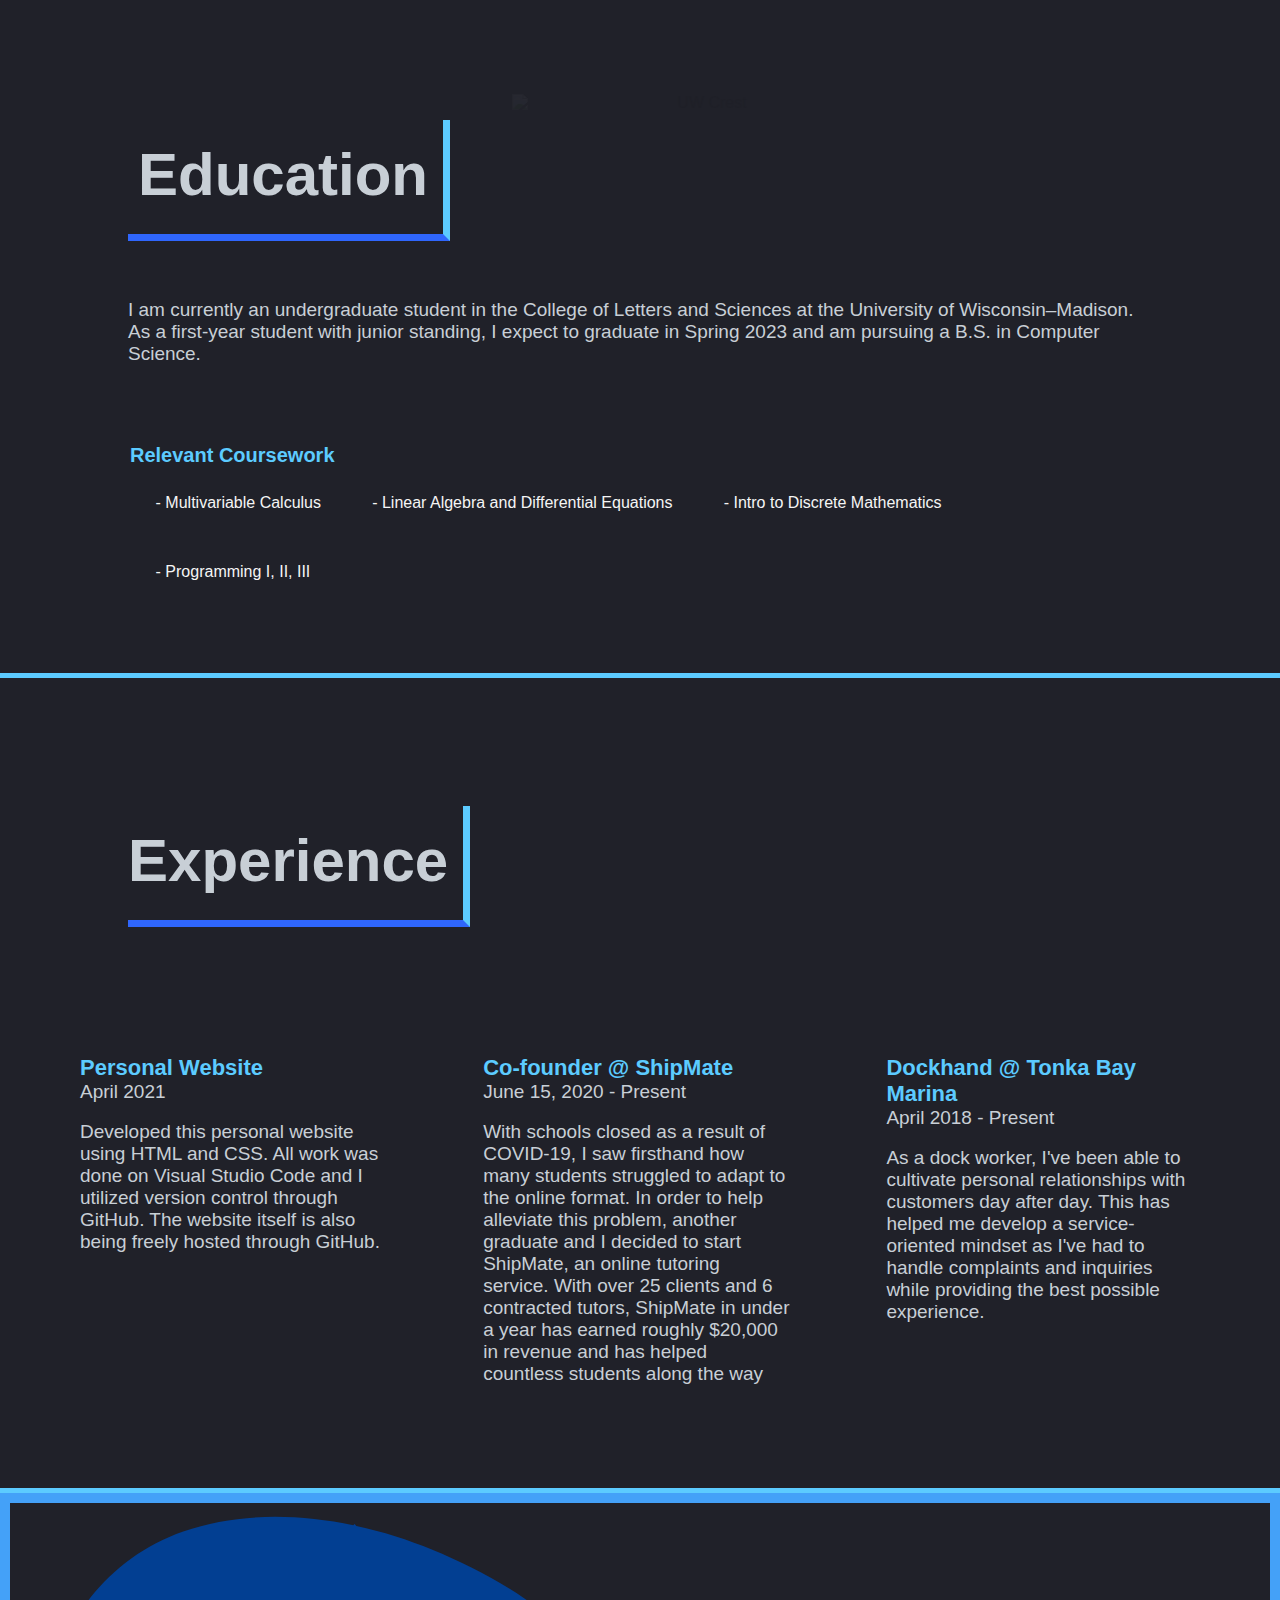
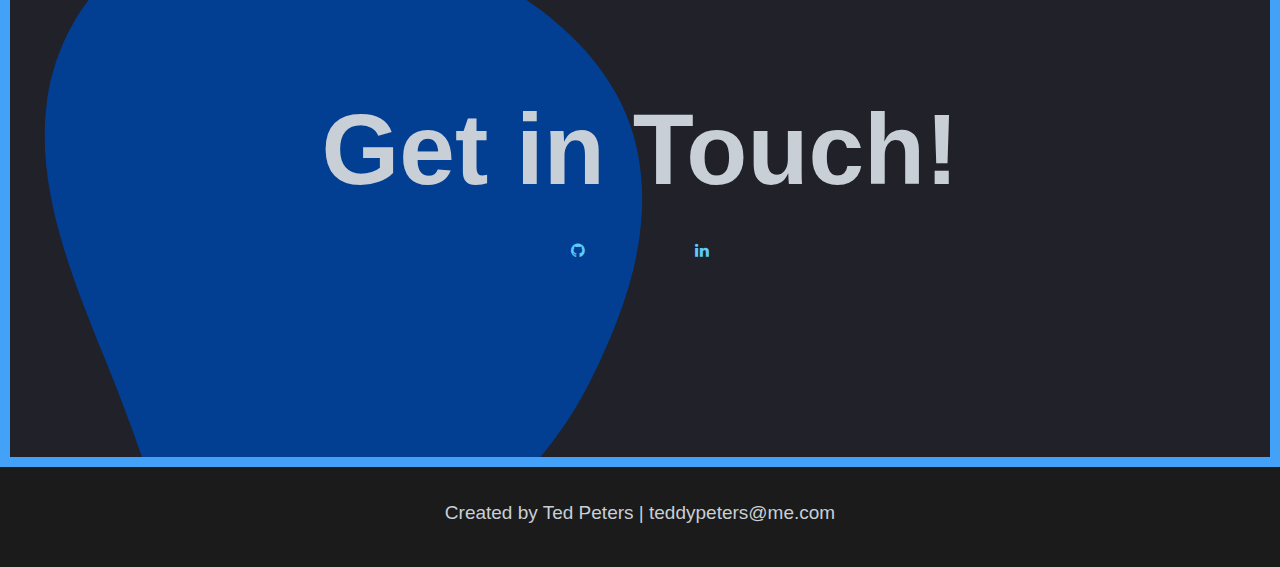
==== commit e29fbcc9: "Update index.html" ====
--- a/index.html
+++ b/index.html
@@ -64,7 +64,7 @@
         <div id="intro">
             <h5>Hey there!</h6>
                 <h1 id="imTeddy">
-                    I'm Teddy
+                    I'm Tedwdy
             </h5>
         </div>
 
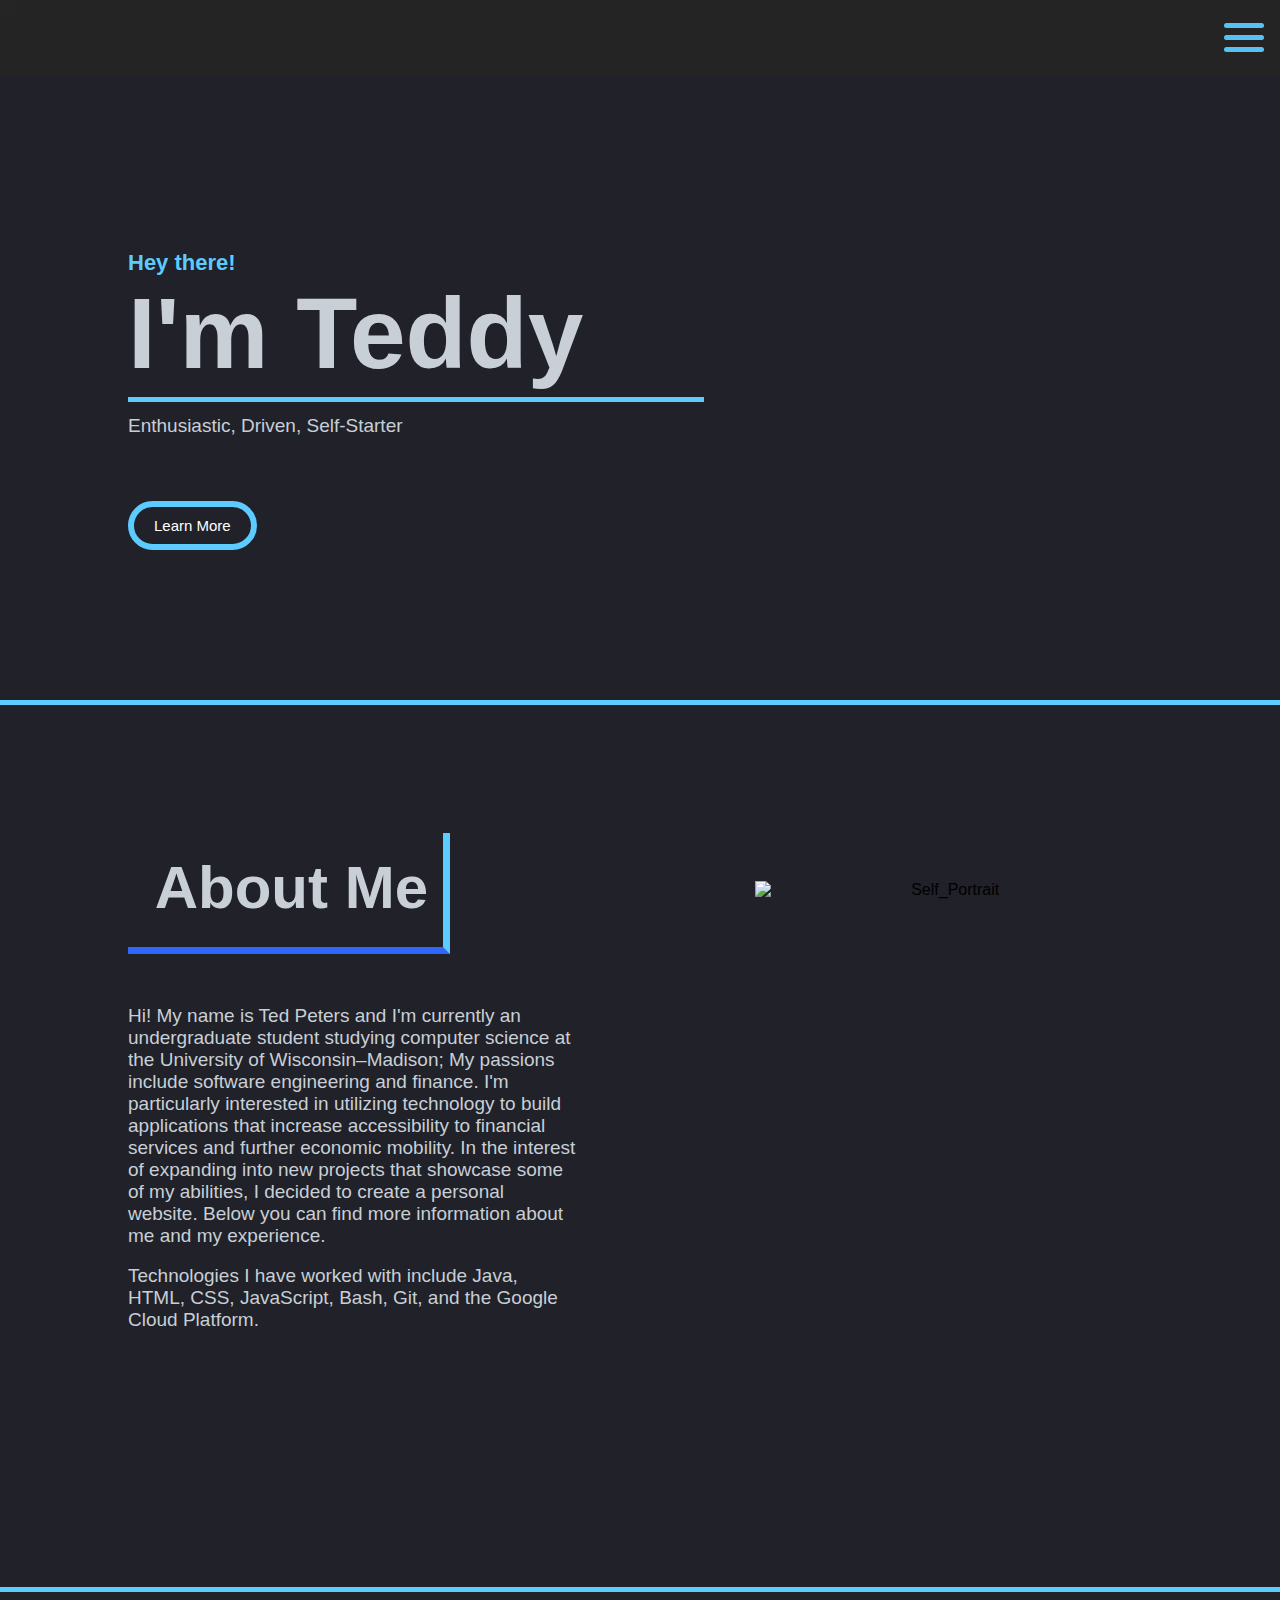
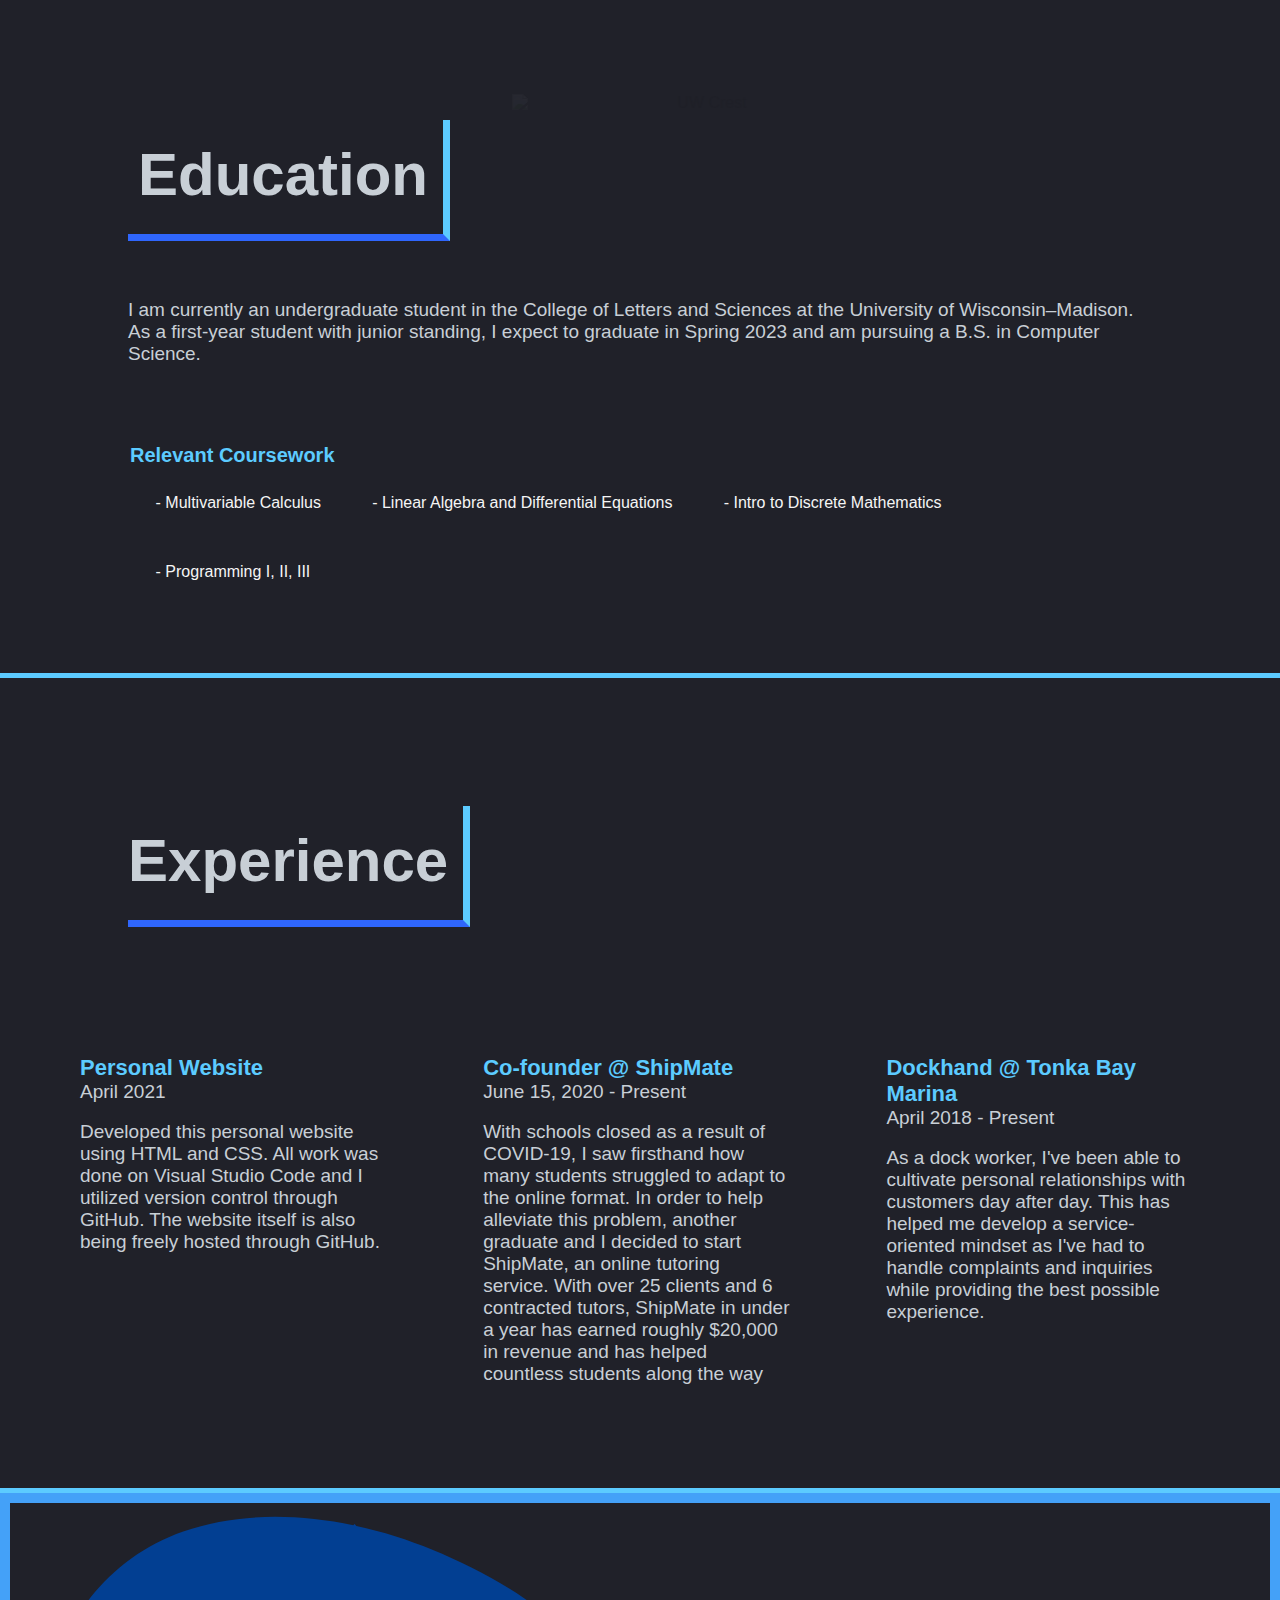
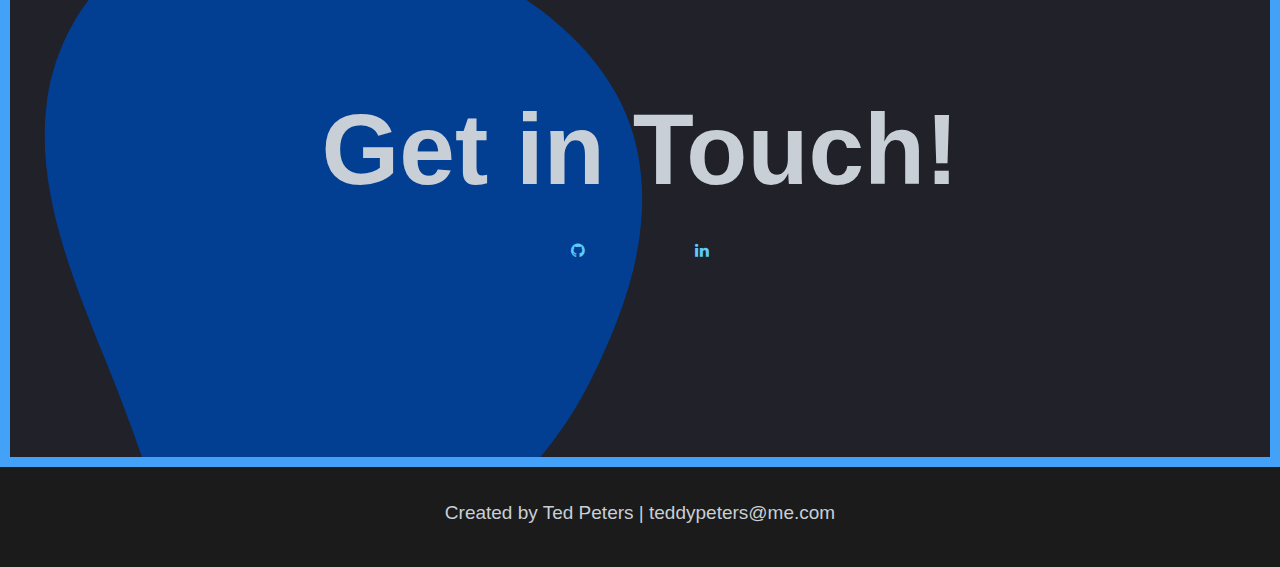
==== commit 1bc92aab: "Update index.html" ====
--- a/index.html
+++ b/index.html
@@ -24,7 +24,9 @@
     <link rel="stylesheet" href="style.css" />
     <link rel="stylesheet" href="https://netdna.bootstrapcdn.com/font-awesome/4.1.0/css/font-awesome.min.css" />
     <script type="text/javascript" src="function.js"></script>
+
 </head>
+
 
 <!-- BODY-->
 
@@ -32,9 +34,6 @@
 
     <!-- Nav Bar -->
     <header>
-
-
-
 
         <div id="navUnordered">
             <div class="progress"></div>
@@ -58,13 +57,14 @@
 
     </header>
 
+
     <!-- Welcome Box-->
     <div id="home">
         <img class="welcomeBackground" src="headerArt.png" alt="misty forest" />
         <div id="intro">
             <h5>Hey there!</h6>
                 <h1 id="imTeddy">
-                    I'm Tedwdy
+                    I'm Teddy
             </h5>
         </div>
 
@@ -76,6 +76,7 @@
             <a id="learnMore" href="#about">Learn More</a>
         </div>
     </div>
+
 
     <!-- About me box -->
     <div class="container" id="about">
@@ -102,6 +103,9 @@
 
         <img class="selfPortrait" src="Profile.png" alt="Self_Portrait">
     </div>
+
+
+    <!-- Education box -->
 
     <div class="container" id="education">
         <img id="uwCrest" src="uwCrest.png" alt="UW Crest" />
@@ -184,7 +188,6 @@
     </div>
 
 
-
     <!-- Get in touch box -->
     <div class="container" id="last">
 
@@ -199,11 +202,14 @@
 
         </div>
 
+        <!-- Blob HTML sourced from https://css-tricks.com/blobs/ -->
         <div class="blob">
             <!-- This SVG is from https://codepen.io/Ali_Farooq_/pen/gKOJqx -->
             <svg xmlns:xlink="http://www.w3.org/1999/xlink" version="1.1" xmlns="http://www.w3.org/2000/svg" viewBox="0 0 310 350">
-    <path d="M156.4,339.5c31.8-2.5,59.4-26.8,80.2-48.5c28.3-29.5,40.5-47,56.1-85.1c14-34.3,20.7-75.6,2.3-111  c-18.1-34.8-55.7-58-90.4-72.3c-11.7-4.8-24.1-8.8-36.8-11.5l-0.9-0.9l-0.6,0.6c-27.7-5.8-56.6-6-82.4,3c-38.8,13.6-64,48.8-66.8,90.3c-3,43.9,17.8,88.3,33.7,128.8c5.3,13.5,10.4,27.1,14.9,40.9C77.5,309.9,111,343,156.4,339.5z"/>
-    </svg>
+            <path d="M156.4,339.5c31.8-2.5,59.4-26.8,80.2-48.5c28.3-29.5,40.5-47,56.1-85.1c14-34.3,20.7-75.6,2.3-111  c-18.1-34.8-55.7-58-90.4-72.3c-11.7-4.8-24.1-8.8-36.8-11.5l-0.9-0.9l-0.6,0.6c-27.7-5.8-56.6-6-82.4,3c-38.8,13.6-64,48.8-66.8,90.3c-3,43.9,17.8,88.3,33.7,128.8c5.3,13.5,10.4,27.1,14.9,40.9C77.5,309.9,111,343,156.4,339.5z"/>
+            </svg>
+
+            <!-- ----------------------------------------------------------- -->
         </div>
     </div>
 </body>
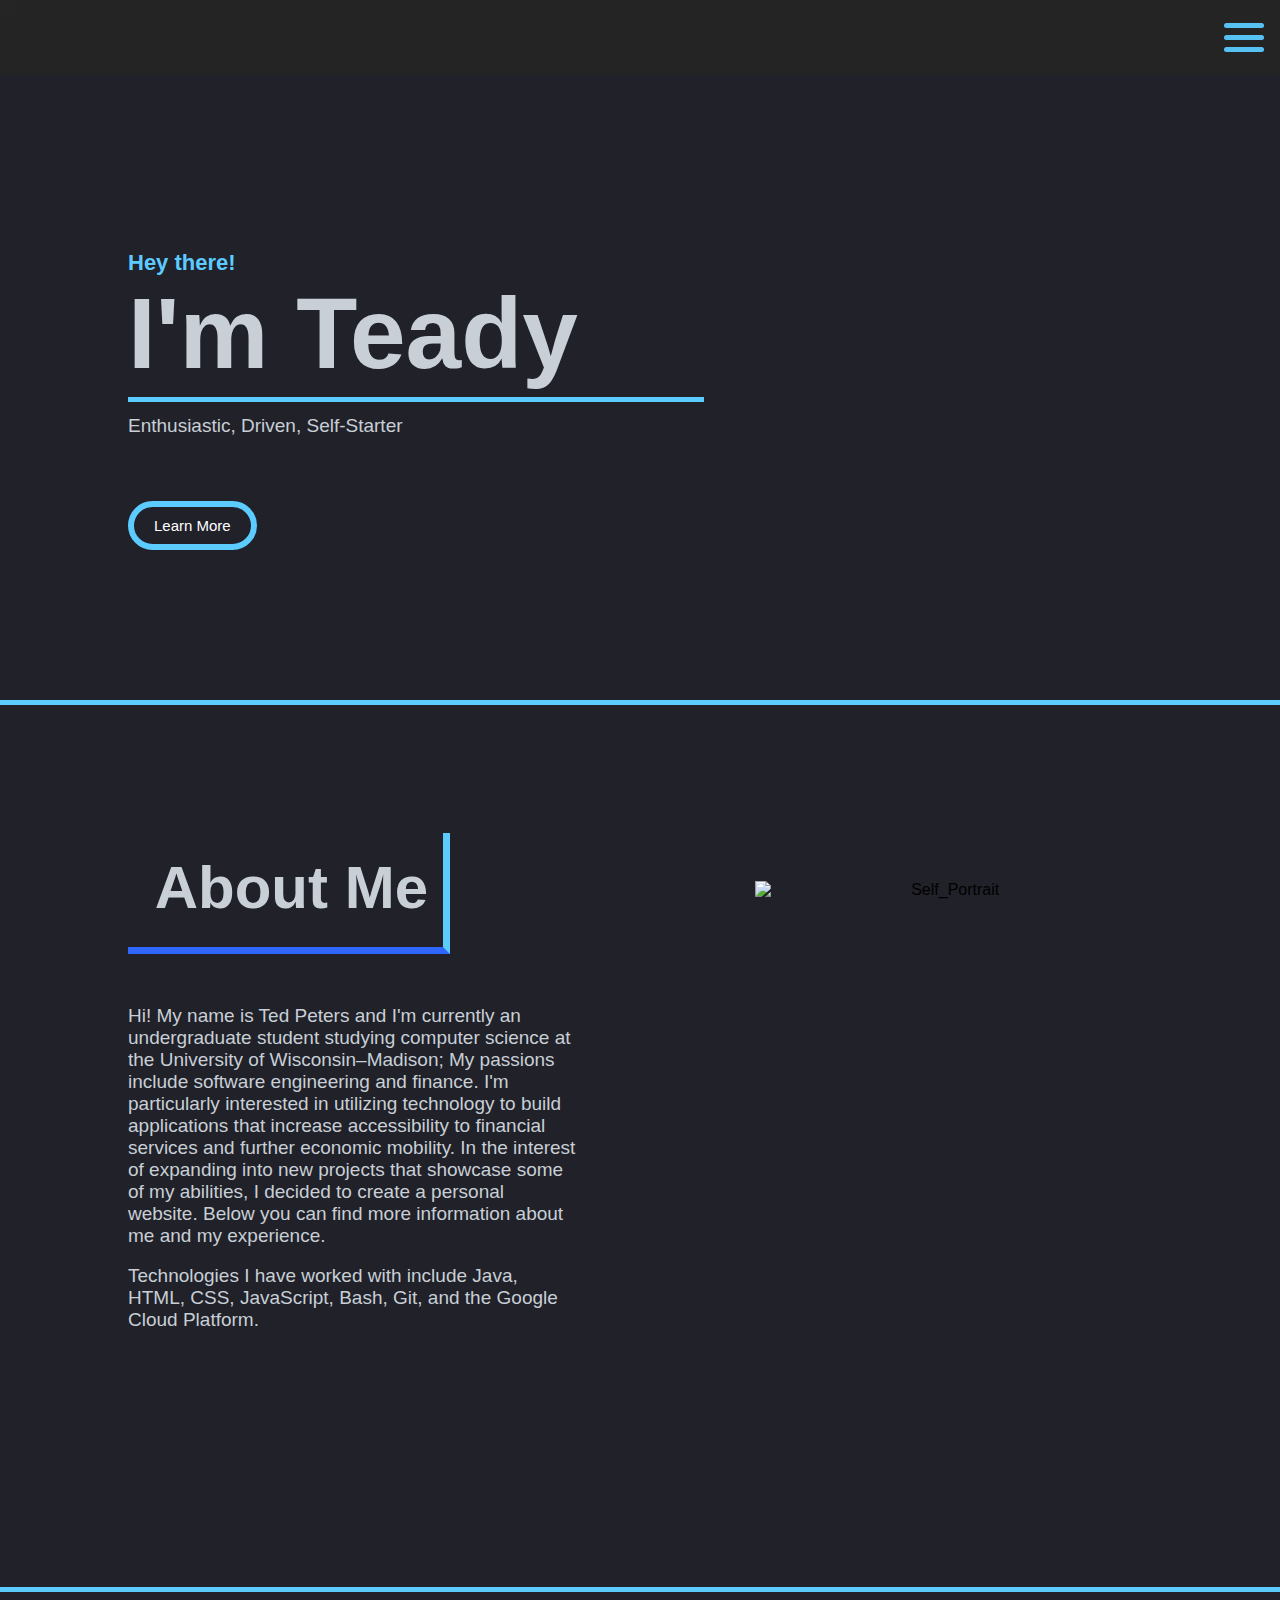
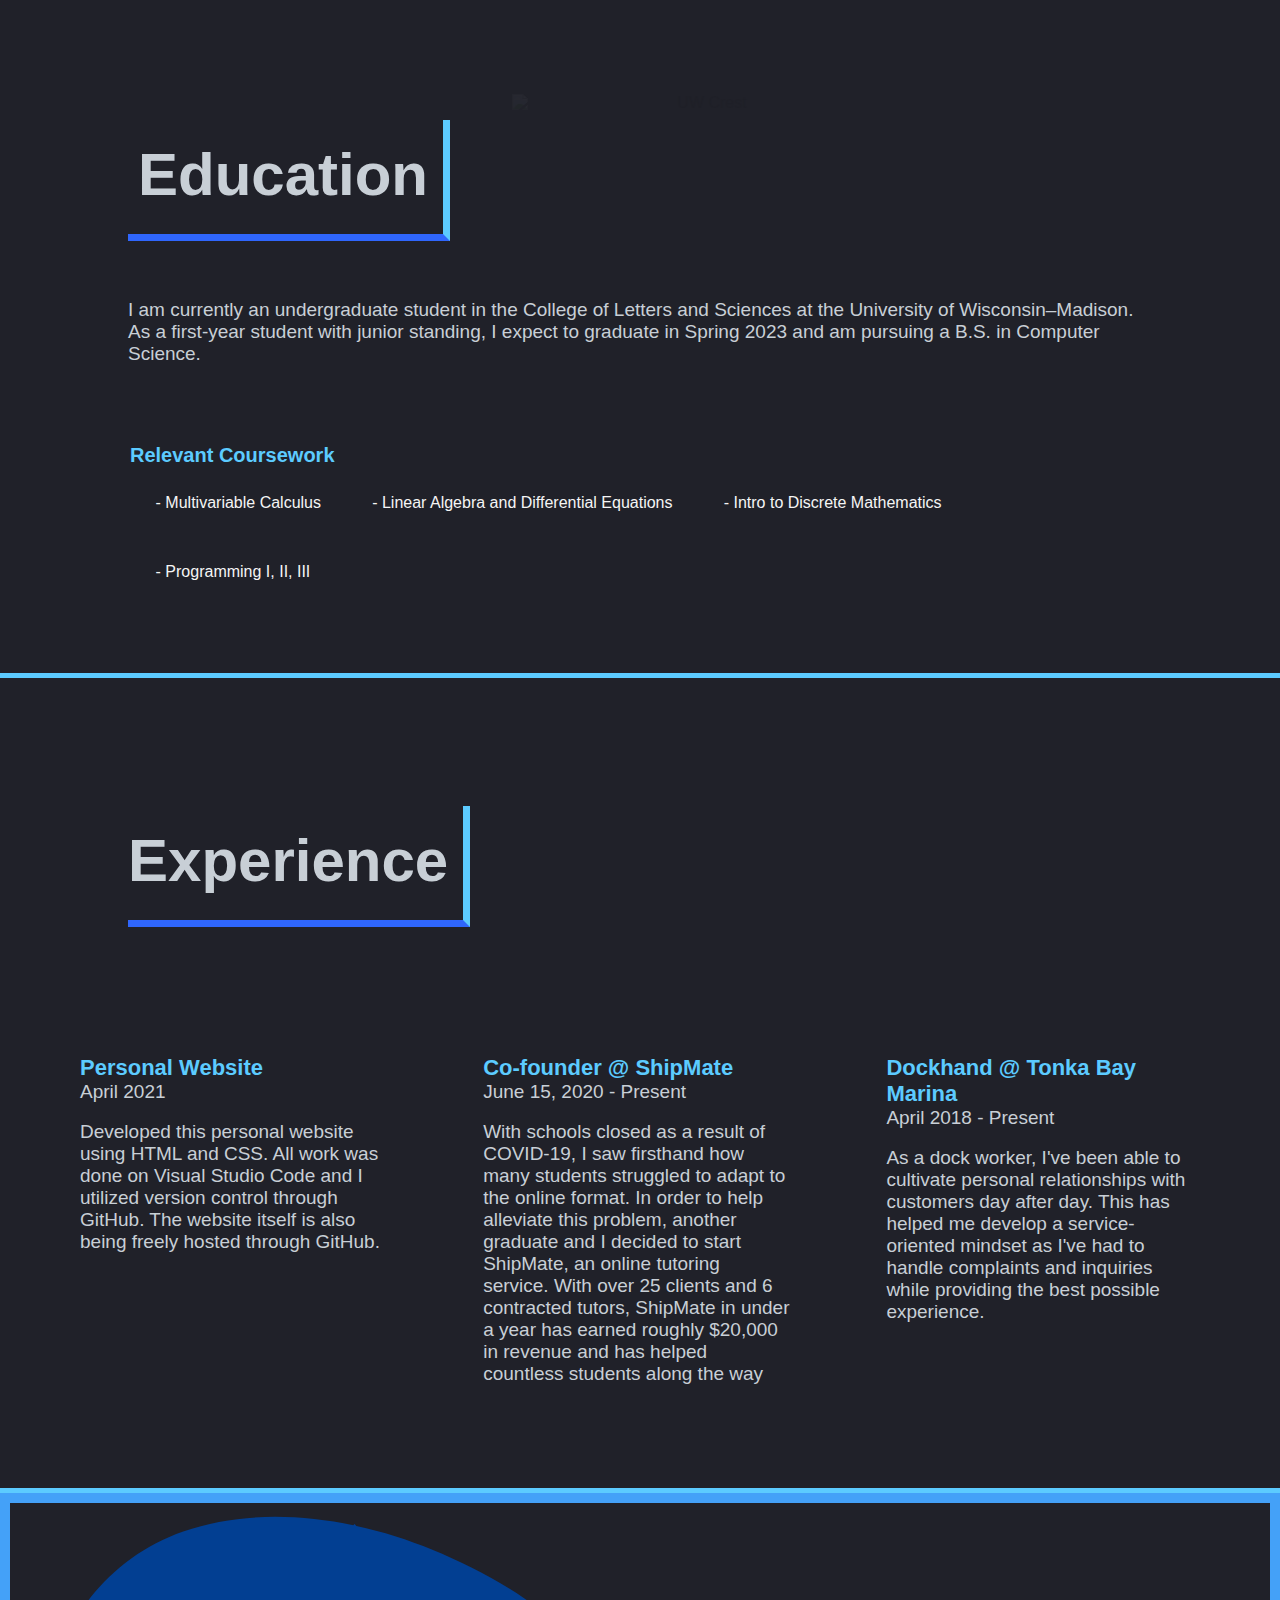
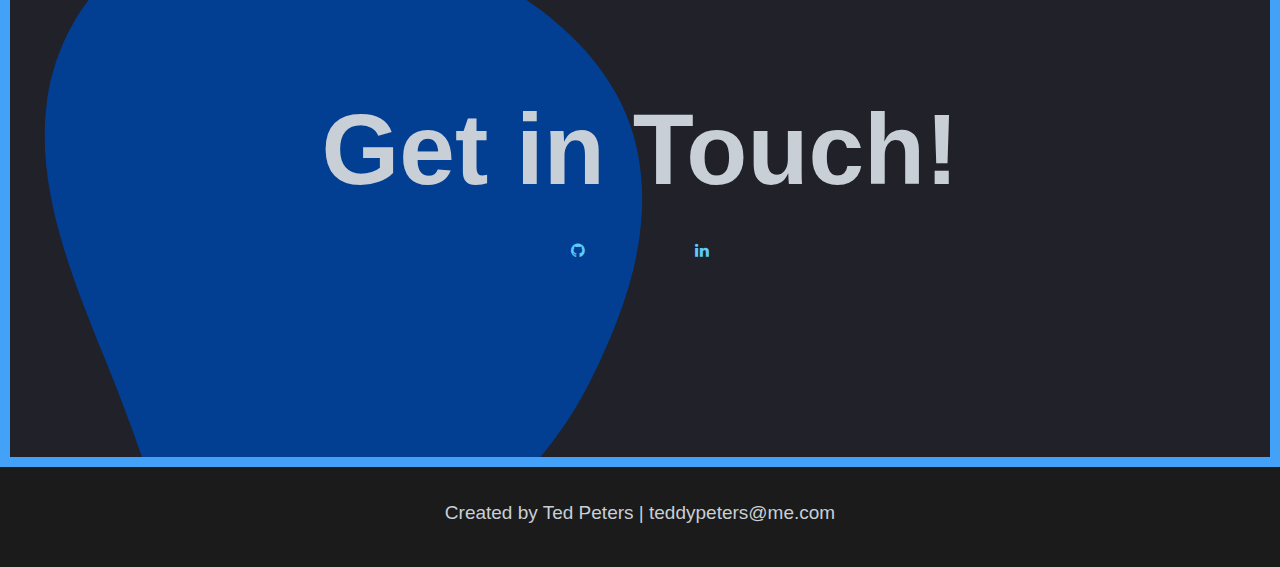
==== commit 45ac1597: "Updated Comments" ====
--- a/index.html
+++ b/index.html
@@ -38,7 +38,7 @@
         <div id="navUnordered">
             <div class="progress"></div>
 
-            <a href="javascript:void(0);" id="burgerGroup" onload="startingFunc()" onclick="myFunction()">
+            <a href="javascript:void(0);" id="burgerGroup" onload="startingFunc()" onclick="loadBurg()">
                 <div class="nav-icon">
                     <div></div>
                 </div>
@@ -46,10 +46,10 @@
 
             <ul id="navList">
                 <div id="myLinks" onload="startingFunc()">
-                    <li class="navBar"><a class="navLink" href="#home" onclick="myFunction()">Home</a></li>
-                    <li class="navBar"><a class="navLink" href="#about" onclick="myFunction()">About Me</a></li>
-                    <li class="navBar"><a class="navLink" href="#education" onclick="myFunction()">Education</a></li>
-                    <li class="navBar"><a class="navLink" href="#experience" onclick="myFunction()">Experience</a></li>
+                    <li class="navBar"><a class="navLink" href="#home" onclick="loadBurg()">Home</a></li>
+                    <li class="navBar"><a class="navLink" href="#about" onclick="loadBurg()">About Me</a></li>
+                    <li class="navBar"><a class="navLink" href="#education" onclick="loadBurg()">Education</a></li>
+                    <li class="navBar"><a class="navLink" href="#experience" onclick="loadBurg()">Experience</a></li>
                 </div>
 
         </div>
@@ -64,7 +64,7 @@
         <div id="intro">
             <h5>Hey there!</h6>
                 <h1 id="imTeddy">
-                    I'm Teddy
+                    I'm Teady
             </h5>
         </div>
 
@@ -202,14 +202,15 @@
 
         </div>
 
-        <!-- Blob HTML sourced from https://css-tricks.com/blobs/ -->
+        <!--  ------------------------(Start Snippet)----------------------------------- 
+            Blob HTML sourced from https://css-tricks.com/blobs/  (NOT AUTHORED BY MYSELF) -->
         <div class="blob">
             <!-- This SVG is from https://codepen.io/Ali_Farooq_/pen/gKOJqx -->
             <svg xmlns:xlink="http://www.w3.org/1999/xlink" version="1.1" xmlns="http://www.w3.org/2000/svg" viewBox="0 0 310 350">
             <path d="M156.4,339.5c31.8-2.5,59.4-26.8,80.2-48.5c28.3-29.5,40.5-47,56.1-85.1c14-34.3,20.7-75.6,2.3-111  c-18.1-34.8-55.7-58-90.4-72.3c-11.7-4.8-24.1-8.8-36.8-11.5l-0.9-0.9l-0.6,0.6c-27.7-5.8-56.6-6-82.4,3c-38.8,13.6-64,48.8-66.8,90.3c-3,43.9,17.8,88.3,33.7,128.8c5.3,13.5,10.4,27.1,14.9,40.9C77.5,309.9,111,343,156.4,339.5z"/>
             </svg>
 
-            <!-- ----------------------------------------------------------- -->
+            <!-- ------------------------(End Snippet)----------------------------------- -->
         </div>
     </div>
 </body>
--- a/style.css
+++ b/style.css
@@ -21,6 +21,11 @@
     background-color: #202129;
     animation: body 1s linear;
 }
+
+
+/* 
+-------------------------------------------(Start Snippet) -----------------------------------------------------------
+CSS code for progress bar sourced from https://css-tricks.com/books/greatest-css-tricks/scroll-animation/  (NOT AUTHORED BY MYSELF) */
 
 .progress {
     height: 3px;
@@ -49,6 +54,9 @@
     animation-fill-mode: both;
 }
 
+
+/*----------------------------------------------(End Snippet)--------------------------------------------------------*/
+
 h1 {
     font-size: 100px;
     color: rgb(200, 207, 214);
@@ -77,11 +85,9 @@
 }
 
 
-/* Hide the links inside the navigation menu (except for logo/home) */
-
-#burgerClass {
-    border: 0.8vw solid rgb(68, 161, 248);
-}
+/* 
+----------------------------------------------(Start Snippet)--------------------------------------------------------
+CSS code for the burger icon hover effect sourced from https://w3bits.com/animated-menu-icon-css/  (NOT AUTHORED BY MYSELF) */
 
 .nav-icon {
     float: right;
@@ -113,18 +119,13 @@
     transform: scale(0);
 }
 
+
+/* -----------------------------------------------(End Snippet)------------------------------------------------------- */
+
 #navList {
     margin-left: 2%;
     margin-right: 2%;
     padding-top: 60px;
-}
-
-
-/* Style the active link (or home/logo) */
-
-.active {
-    background-color: #4CAF50;
-    color: white;
 }
 
 header {
@@ -391,6 +392,11 @@
     border: 0.8vw solid rgb(68, 161, 248);
 }
 
+
+/* 
+------------------------------------(Start Snippet)------------------------------------------------------------------
+Blob styling sourced from https://css-tricks.com/blobs/ (NOT AUTHORED BY MYSELF) */
+
 .blob {
     position: absolute;
     top: 0;
@@ -422,6 +428,9 @@
         transform: scale(1) translate(10px, -30px);
     }
 }
+
+
+/* ----------------------------------(End Snippet)-------------------------------------------------------------------- */
 
 
 /* Changes are made to certain selectors when the view window is below 1100 px in width */
